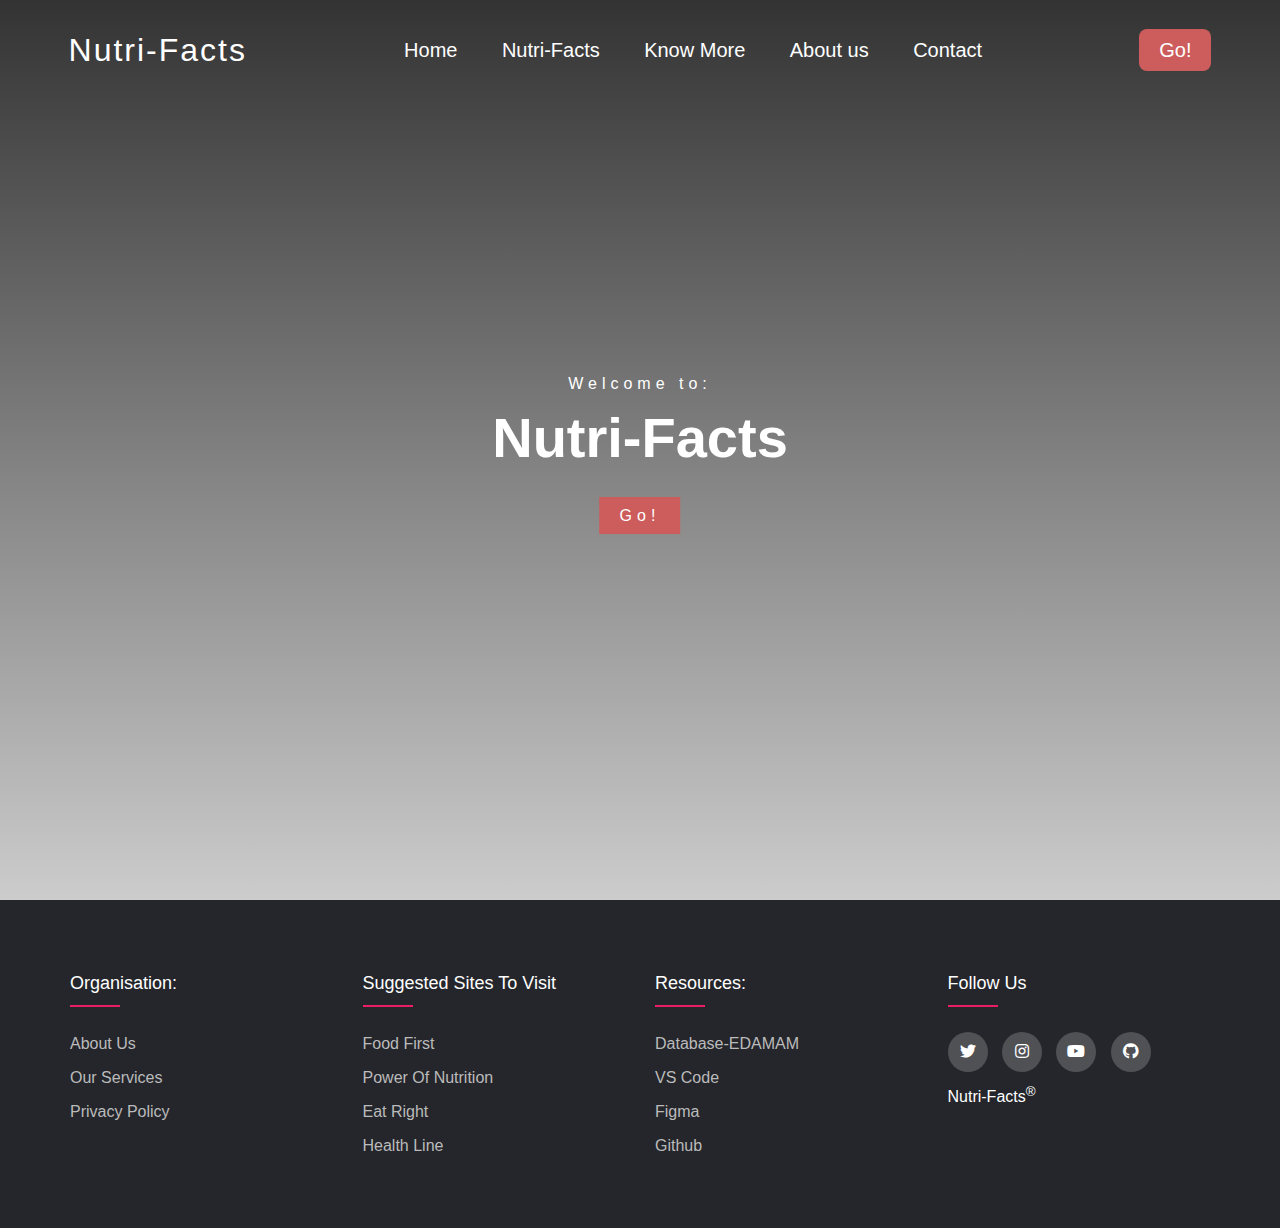
==== index.html @ 1d0c503c "Add files via upload" ====
<!DOCTYPE html>
<html lan="en">
  <head>
    <link rel="icon" type="image/x-icon" href="/contact page/favicon.ico">
  <link rel="stylesheet" href="style.css">
  <link rel="stylesheet" type="text/css" 
  href="https://cdnjs.cloudflare.com/ajax/libs/font-awesome/5.15.1/css/all.min.css">
  <title>Nutri-Facts</title>
  </head>
  <body>
  </body>
  <header>
    <nav>
      <div class="logo">
        Nutri-Facts
      </div>
      <div class="menu">
        <a href="index.html">Home</a>
        <a href="nutrition-fact.html">Nutri-Facts</a>
        <a href="knowmore.html">Know More</a>
        <a href="about-us.html">About us</a>
        <a href="contact page/Contact.html">Contact</a>
      </div>
      <div class="register">
        <a href="nutrition-fact.html">Go!</a>
      </div>
    </nav>
    <section class="h-text">
      <span>Welcome to:</span>
      <h1>Nutri-Facts</h1>

      <br>
      <a href="nutrition-fact.html">Go!</a>
    </section>
  </header>
  <footer class="footer">
    <div class="container">
      <div class="row">
        <div class="footer-col">
          <h4>Organisation:</h4>
          <ul>
            <li><a href="about-us.html">about us</a></li>
            <li><a href="knowmore.html">our services</a></li>
            <li><a href="https://www.freeprivacypolicy.com/live/46b3b244-6d66-403f-b37a-58ce559cd29a">privacy policy</a></li>
          </ul>
        </div>
        <div class="footer-col">
          <h4>Suggested Sites to Visit</h4>
          <ul>
            <li><a href="https://foodfirst.org/support/">Food First</a></li>
            <li><a href="https://www.powerofnutrition.org/nutrition-for-growth-join-the-power-of-nutrition-in-transforming-the-way-the-world-tackles-undernutrition/?gclid=Cj0KCQiAnsqdBhCGARIsAAyjYjS0flbMsfwCXdrUvaZDAH3VuD7PgFT2lFA-bcJInT0yX3AwPTCO9bYaAh1fEALw_wcB">Power of Nutrition</a></li>
            <li><a href="www.eatright.org">Eat Right</a></li>
            <li><a href="https://www.healthline.com/nutrition">Health Line</a></li>
          </ul>
        </div>
        <div class="footer-col">
          <h4>Resources:</h4>
          <ul>
            <li><a href="https://developer.edamam.com/food-database-api">Database-EDAMAM</a></li>
            <li><a href="https://code.visualstudio.com/">VS Code</a></li>
            <li><a href="https://www.figma.com/">Figma</a></li>
            <li><a href="https://github.com/">Github</a></li>
          </ul>
        </div>
        <div class="footer-col">
          <h4>follow us</h4>
          <div class="social-links">
            <a href="https://twitter.com/NutriFactsOFC"><i class="fab fa-twitter"></i></a>
            <a href="https://www.instagram.com/nutri.facts.contactmail/"><i class="fab fa-instagram"></i></a>
            <a href="https://www.youtube.com/channel/UCa8qSsQE-NK6s8aHRNN2I1w"><i class="fab fa-youtube"></i></a>
            <a href="https://github.com/nutri-facts"><i class="fab fa-github"></i></a>
            <p><font color="white">Nutri-Facts<sup>&reg;</sup> </font></p>
          </div>
        </div>
      </div>
    </div>
 </footer>
</body>
</html>
---- style.css ----
* {
    padding: 0;
    margin: 0;
    box-sizing: border-box;
  }
  
  header {
    width: 100%;
    height: 100vh;
    background: linear-gradient(rgba(0,0,0,0.8),rgba(0,0,0,0.2)), url('images/background.jpg');
    background-size: cover;
    font-family: sans-serif;
  }
  
  nav {
    width: 100%;
    height: 100px;
    color: white;
    display: flex;
    justify-content: space-around;
    align-items: center;
  }
  
  .logo {
    font-size: 2em;
    letter-spacing: 2px;
  }
  
  .menu a {
    text-decoration: none;
    padding: 10px 20px;
    color: white;
    font-size: 20px;
    position: relative;
  }
  
  .menu a::before {
      content: '';
      position: absolute;
      width: 100%;
      height: 4px;
      border-radius: 4px;
      background-color: #e61010;
      bottom: 0;
      left: 0;
      transform-origin: right;
      transform: scaleX(0);
      transition: transform .3s ease-in-out;
    }
  
  .menu a:hover::before {
    transform-origin: left;
    transform: scaleX(1);
  }
  
  
  
  .register a {
    text-decoration: none;
    color: white;
    padding: 10px 20px;
    font-size: 20px;
    background: indianred;
    border-radius: 8px;
  }
  
  .h-text {
    max-width: 650px;
    position: absolute;
    top: 50%;
    left: 50%;
    transform: translate(-50%,-50%);
    text-align: center;
    color: white;
  }
  
  .h-text span {
    letter-spacing: 5px;
  }
  
  .h-text h1 {
    font-size: 3.5em;
  }
  
  .h-text a {
    text-decoration: none;
    background: indianred;
    color: white;
    padding: 10px 20px;
    letter-spacing: 5px;
  }

  @import url('https://fonts.googleapis.com/css2?family=Poppins:wght@300;400;500;600;700&display=swap');
  body{
    line-height: 1.5;
    font-family: 'Poppins', sans-serif;
  }
  *{
    margin:0;
    padding:0;
    box-sizing: border-box;
  }
  .container{
    max-width: 1170px;
    margin:auto;
  }
  .row{
    display: flex;
    flex-wrap: wrap;
  }
  ul{
    list-style: none;
  }
  .footer{
    background-color: #24262b;
      padding: 70px 0;
  }
  .footer-col{
     width: 25%;
     padding: 0 15px;
  }
  .footer-col h4{
    font-size: 18px;
    color: #ffffff;
    text-transform: capitalize;
    margin-bottom: 35px;
    font-weight: 500;
    position: relative;
  }
  .footer-col h4::before{
    content: '';
    position: absolute;
    left:0;
    bottom: -10px;
    background-color: #e91e63;
    height: 2px;
    box-sizing: border-box;
    width: 50px;
  }
  .footer-col ul li:not(:last-child){
    margin-bottom: 10px;
  }
  .footer-col ul li a{
    font-size: 16px;
    text-transform: capitalize;
    color:  #ffffff;
    text-decoration: none;
    font-weight: 300;
    color:  #bbbbbb;
    display: block;
    transition: all 0.3s ease;
  }
  .footer-col ul li a:hover{
    color: #ffffff;
    padding-left: 8px;
  }
  .footer-col .social-links a{
    display: inline-block;
    height: 40px;
    width: 40px;
    background-color: rgba(255,255,255,0.2);
    margin:0 10px 10px 0;
    text-align: center;
    line-height: 40px;
    border-radius: 50%;
    color: #ffffff;
    transition: all 0.5s ease;
  }
  .footer-col .social-links a:hover{
    color: #24262b;
    background-color: #ffffff;
  }
  
  /*responsive*/
  @media(max-width: 767px){
    .footer-col{
      width: 50%;
      margin-bottom: 30px;
  }
  }
  @media(max-width: 574px){
    .footer-col{
      width: 100%;
  }
  }
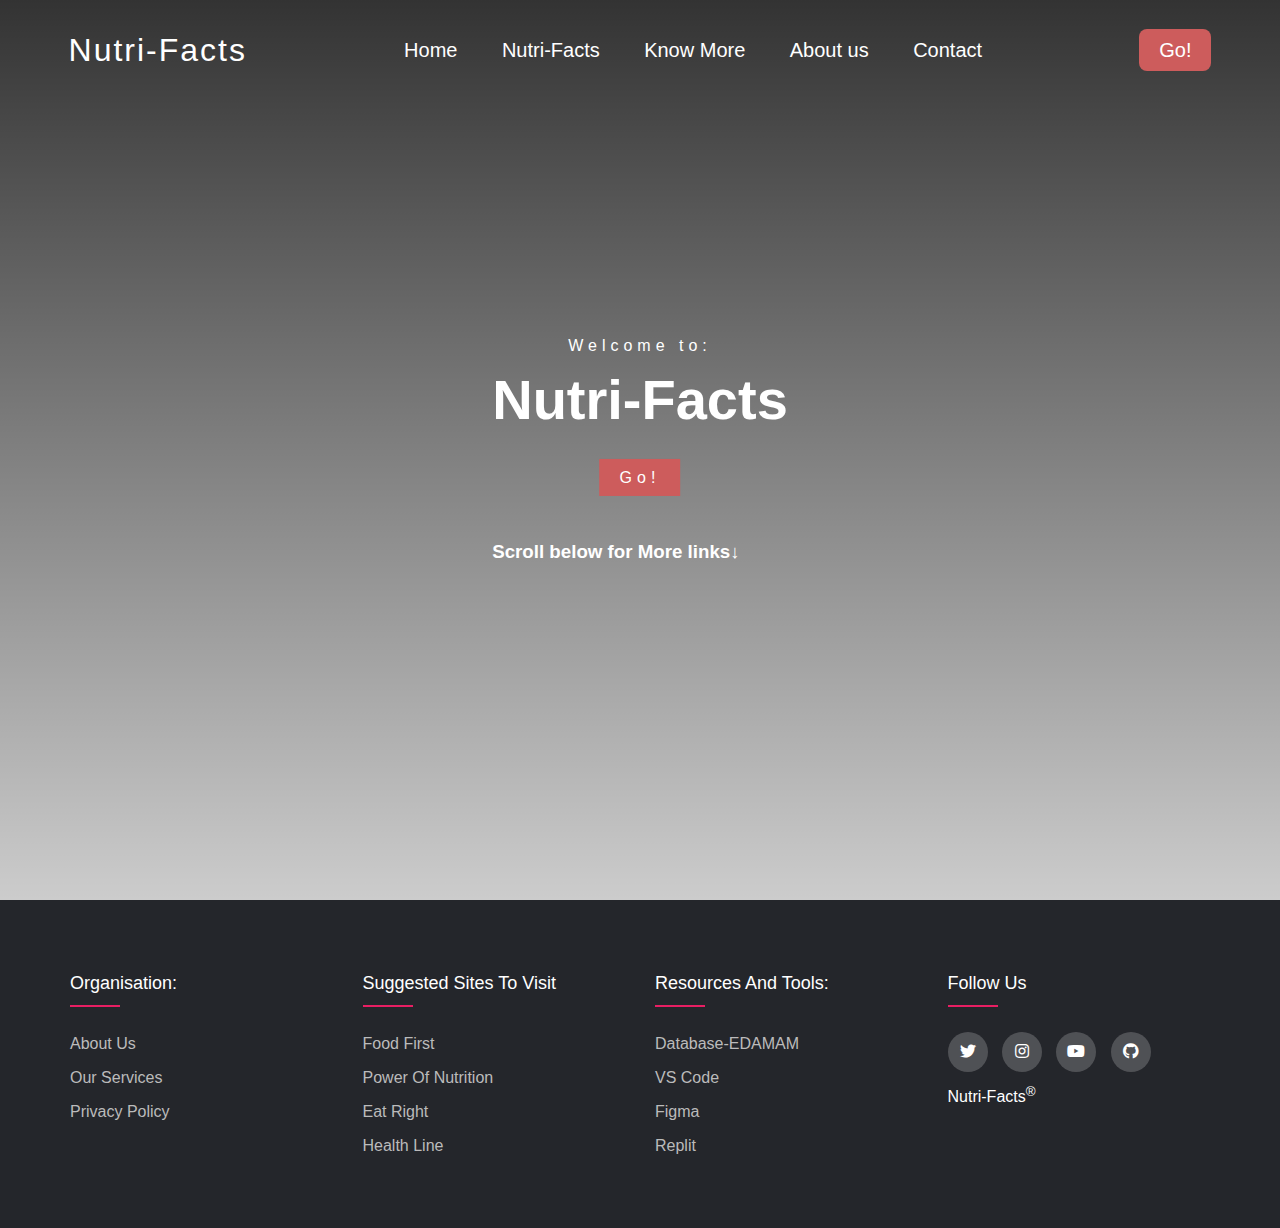
==== commit 35639ddf: "Add files via upload" ====
--- a/index.html
+++ b/index.html
@@ -27,10 +27,11 @@
     </nav>
     <section class="h-text">
       <span>Welcome to:</span>
-      <h1>Nutri-Facts</h1>
+      <h1><font align="left">Nutri-Facts</font></h1>
 
       <br>
-      <a href="nutrition-fact.html">Go!</a>
+      <a href="nutrition-fact.html">Go!</a><br><br><br>
+       <h3 align="left">Scroll below for More links&#x2193;</h3>
     </section>
   </header>
   <footer class="footer">
@@ -54,12 +55,12 @@
           </ul>
         </div>
         <div class="footer-col">
-          <h4>Resources:</h4>
+          <h4>Resources and Tools:</h4>
           <ul>
-            <li><a href="https://developer.edamam.com/food-database-api">Database-EDAMAM</a></li>
+            <li><a href="https://developer.edamam.com/edamam-recipe-api">Database-EDAMAM</a></li>
             <li><a href="https://code.visualstudio.com/">VS Code</a></li>
             <li><a href="https://www.figma.com/">Figma</a></li>
-            <li><a href="https://github.com/">Github</a></li>
+            <li><a href="https://www.replit.com/">Replit</a></li>
           </ul>
         </div>
         <div class="footer-col">
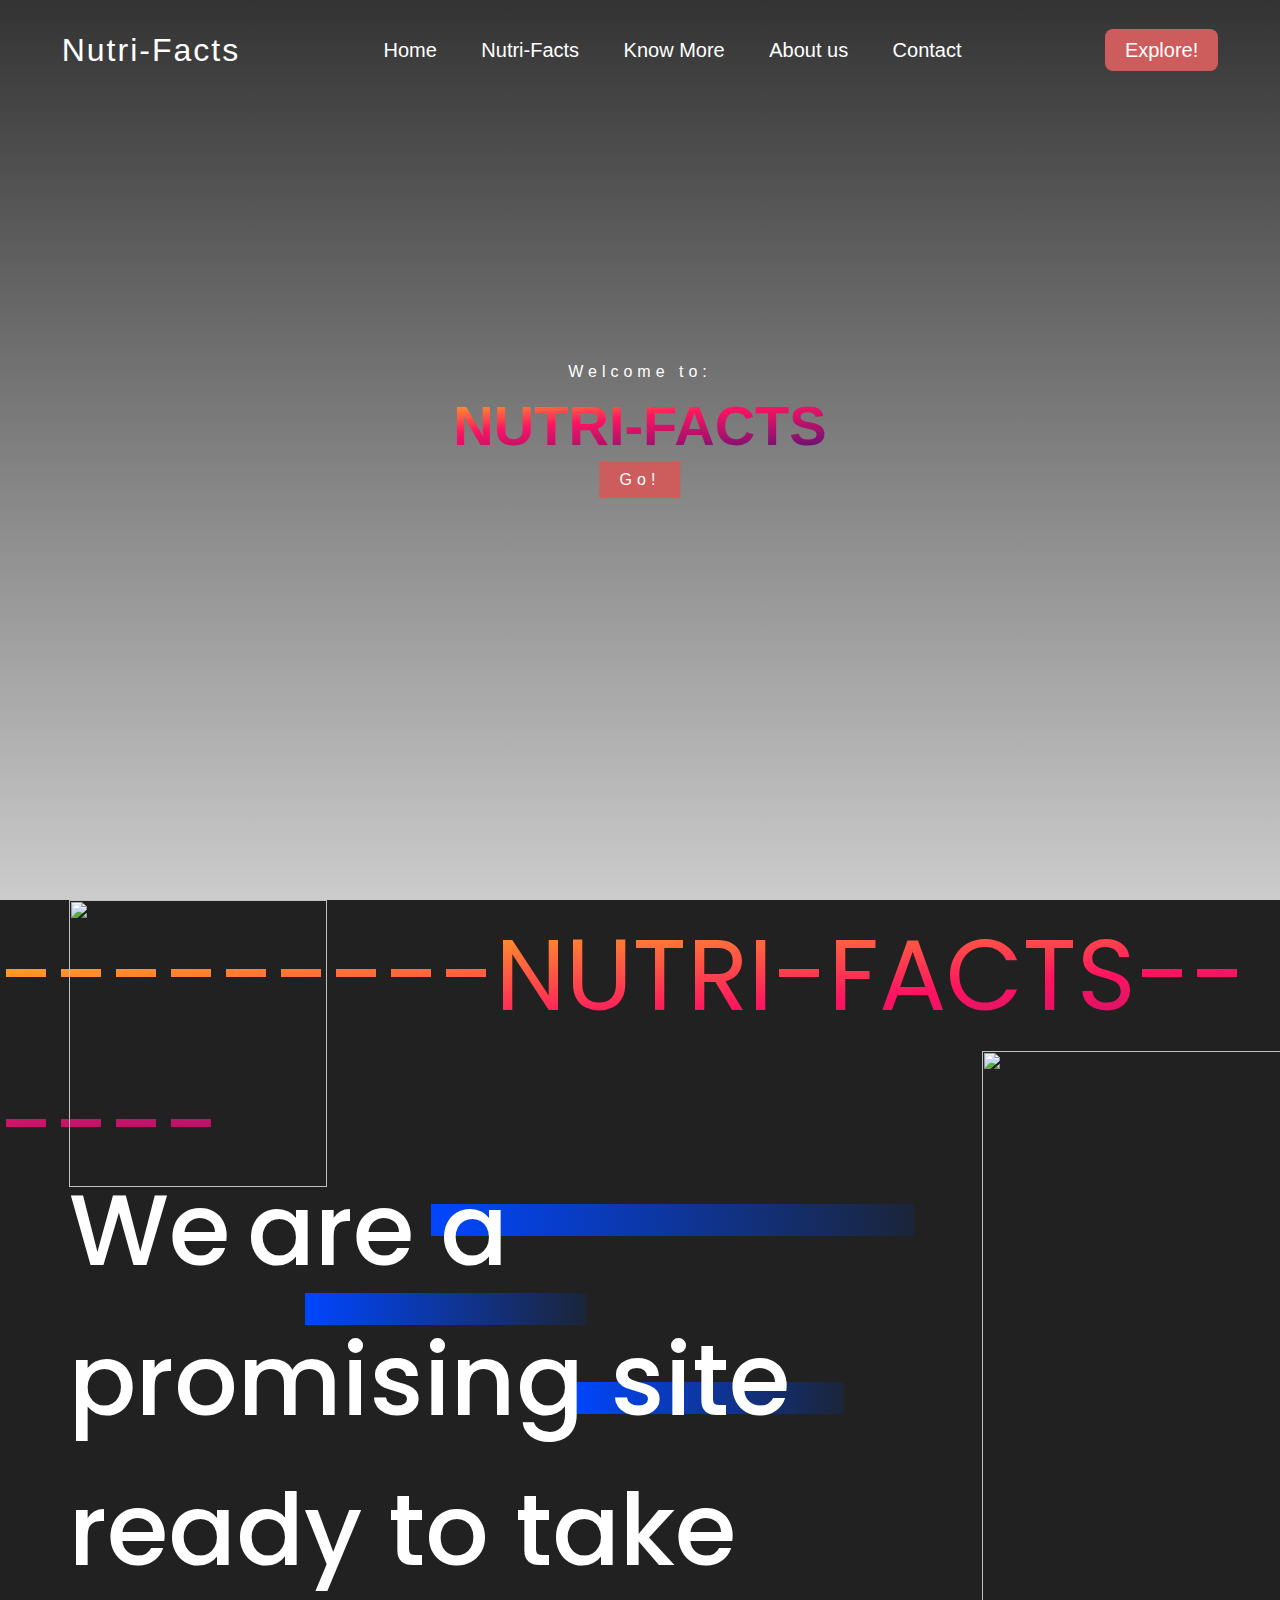
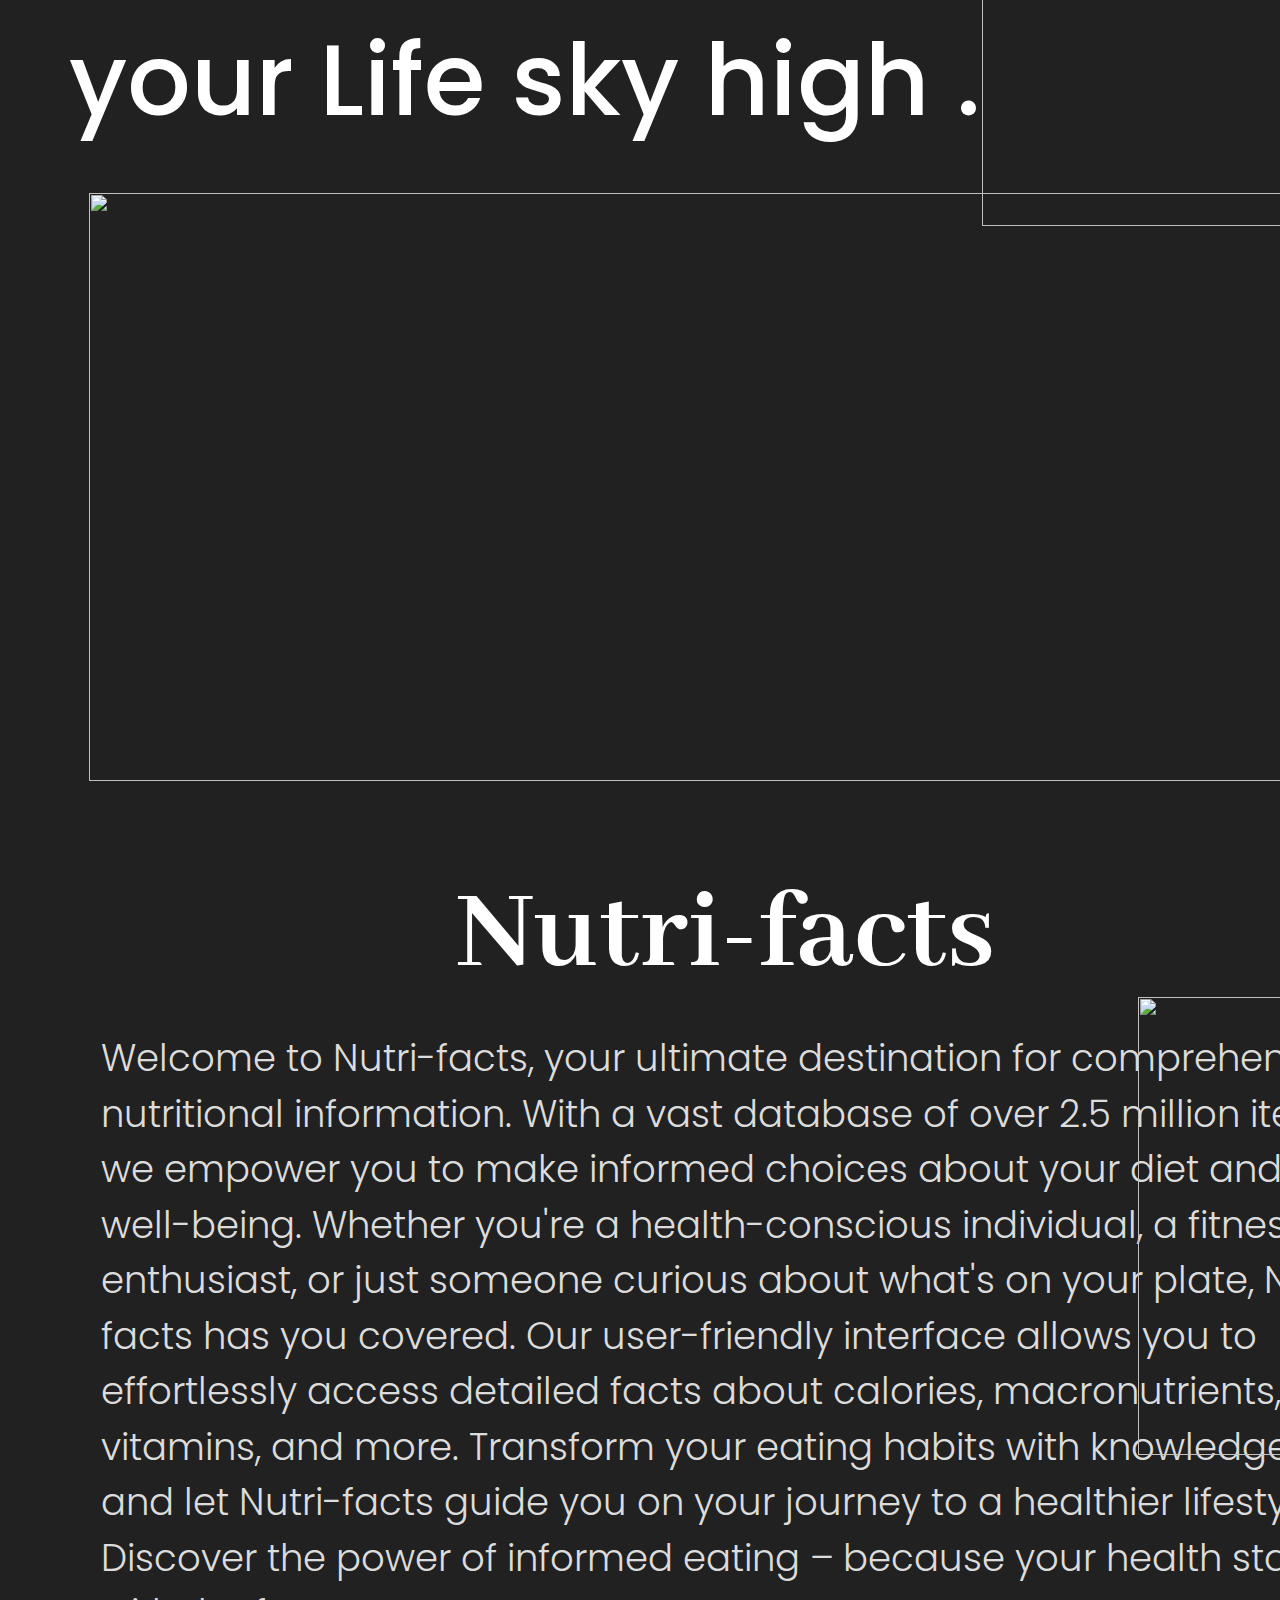
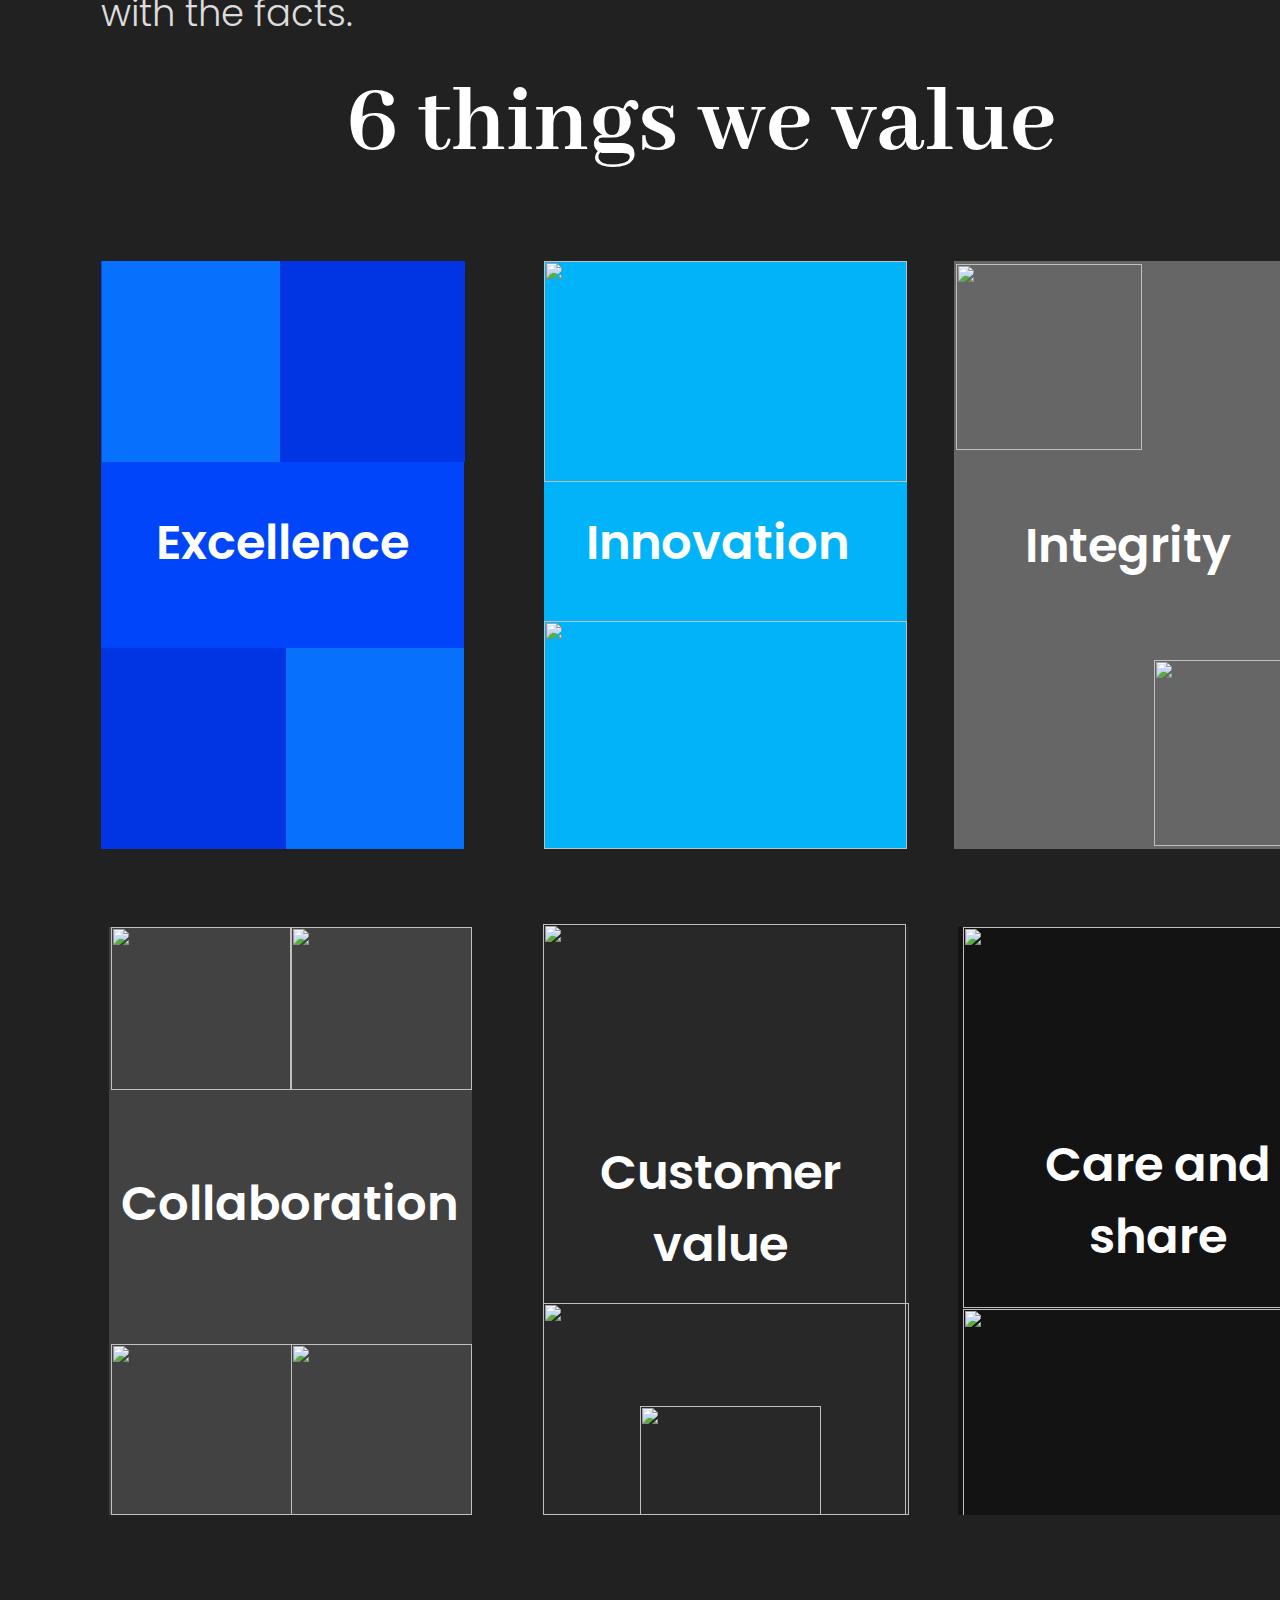
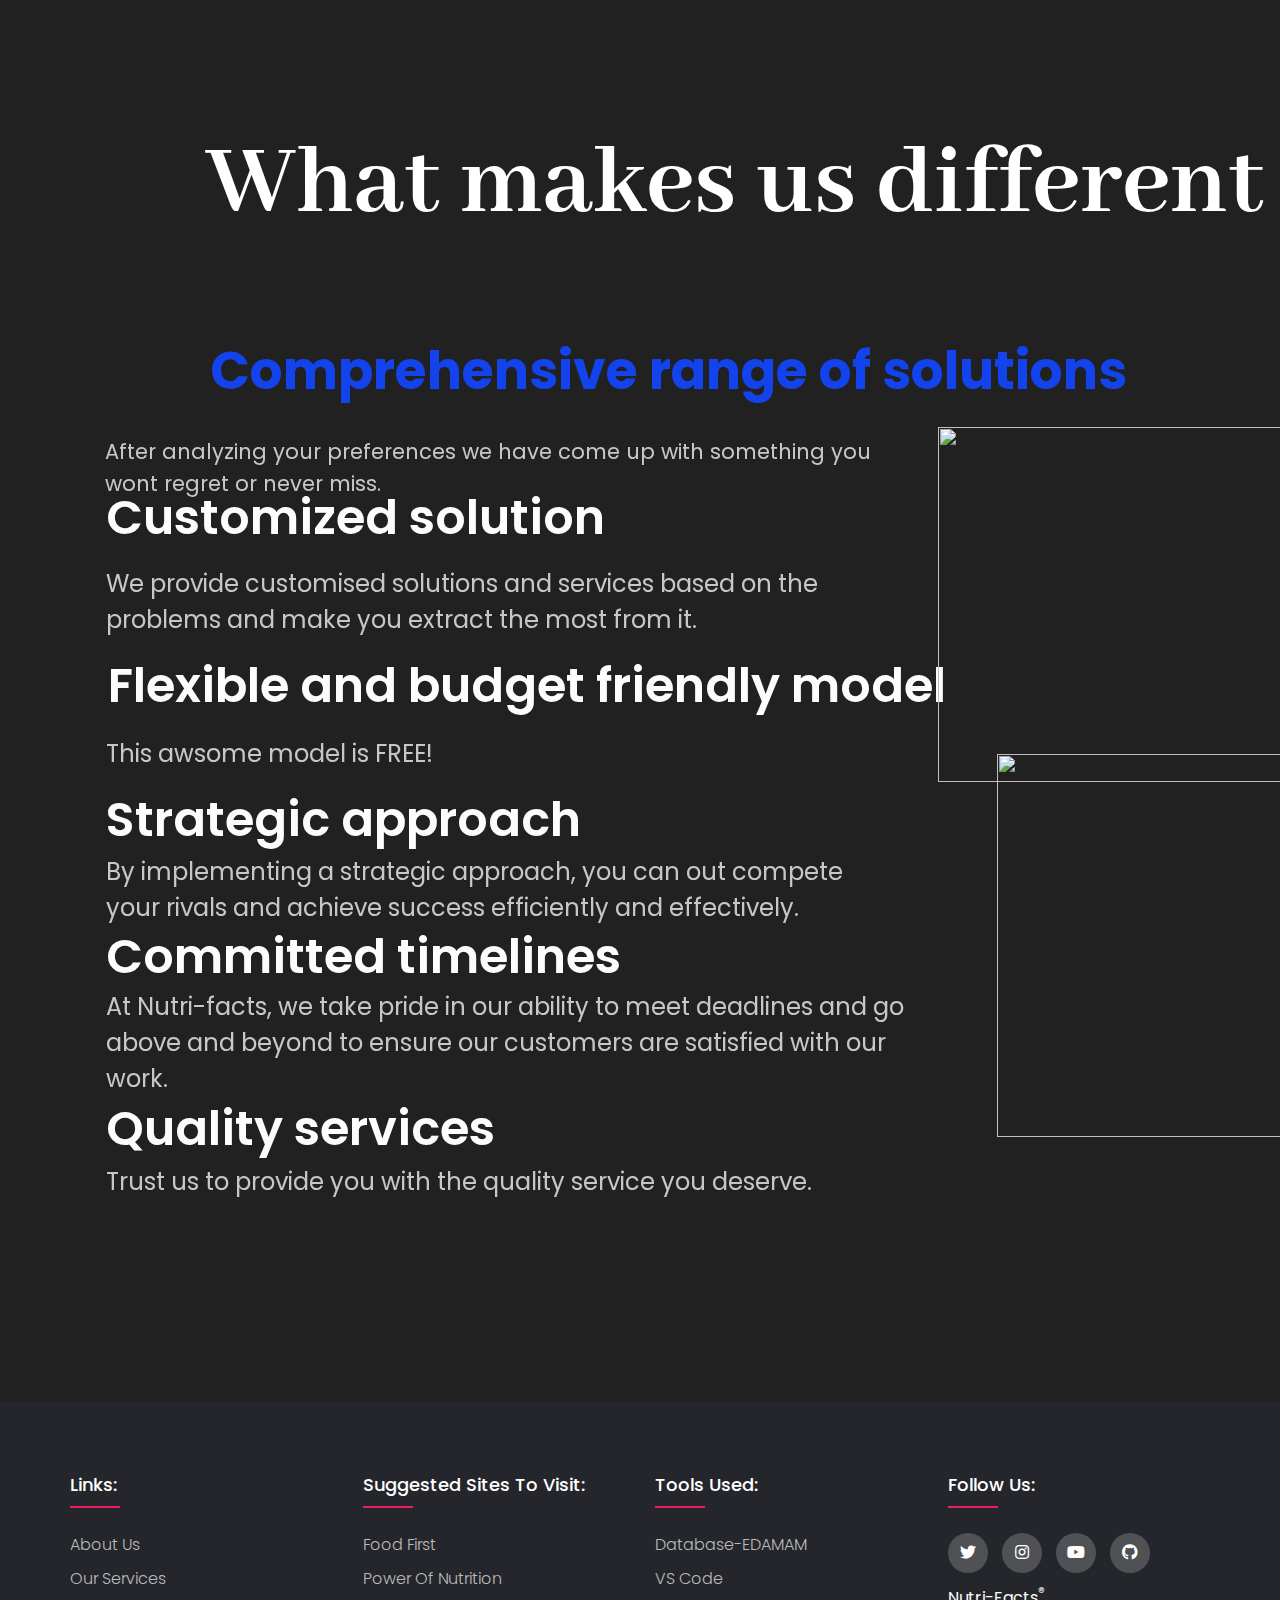
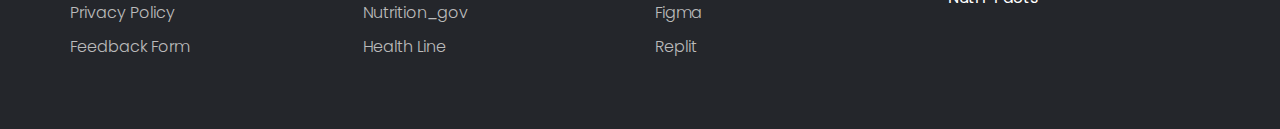
==== commit aeec9585: "Add files via upload" ====
--- a/index.html
+++ b/index.html
@@ -1,14 +1,24 @@
 <!DOCTYPE html>
 <html lan="en">
   <head>
-    <link rel="icon" type="image/x-icon" href="/contact page/favicon.ico">
-  <link rel="stylesheet" href="style.css">
+    <link rel="icon" type="image/x-icon" href="/contact page/favicon.ico">
+    <link rel="stylesheet" href="global.css" />
+    <link rel="stylesheet" href="index.css" />
+    <link rel="stylesheet" href="scroll.css" />
+    <link
+      rel="stylesheet"
+      href="https://fonts.googleapis.com/css2?family=Poppins:wght@300;400;500;600;700&display=swap"
+    />
+    <link
+      rel="stylesheet"
+      href="https://fonts.googleapis.com/css2?family=Abhaya Libre:wght@700&display=swap"
+    />
+  <link rel="stylesheet" href="style.css">
   <link rel="stylesheet" type="text/css" 
   href="https://cdnjs.cloudflare.com/ajax/libs/font-awesome/5.15.1/css/all.min.css">
   <title>Nutri-Facts</title>
   </head>
-  <body>
-  </body>
+  
   <header>
     <nav>
       <div class="logo">
@@ -22,40 +32,211 @@
         <a href="contact page/Contact.html">Contact</a>
       </div>
       <div class="register">
-        <a href="nutrition-fact.html">Go!</a>
+        <a href="nutrition-fact.html">Explore!</a>
       </div>
     </nav>
     <section class="h-text">
-      <span>Welcome to:</span>
-      <h1><font align="left">Nutri-Facts</font></h1>
-
+      <span>Welcome to:</span>
+      <br>
+      <h1 class="water-animated"><font align="left">Nutri-Facts</font></h1>
       <br>
-      <a href="nutrition-fact.html">Go!</a><br><br><br>
-       <h3 align="left">Scroll below for More links&#x2193;</h3>
+      <a href="nutrition-fact.html">Go!</a><br><br><br>
     </section>
-  </header>
+  </header>
+<body>
+  <div class="desktop-2">
+      <div class="desktop-2-child"></div>
+      <div class="desktop-2-item"></div>
+      <div class="desktop-2-inner"></div>
+      <img
+        class="httpslottiefilescom88140-icon"
+        alt=""
+        src="./public/httpslottiefilescom88140rocketlivetrade@2x.png"
+      />
+
+      <div class="we-are-a-container">
+        <p class="we-are-a-promising-site-ready">
+          <span class="we">We</span>
+          <span class="we" > are a promising site ready to take your Life sky high .</span>
+        </p>
+      </div>
+      <div class="nutri-facts">---------Nutri-facts------</div>
+      <b class="nutri-facts1">Nutri-facts</b>
+      <div class="things-we-value-container">
+        <b>6 things we value</b>
+      </div>
+      <b class="what-makes-us">What makes us different</b>
+      <div class="welcome-to-nutri-facts">
+        Welcome to Nutri-facts, your ultimate destination for comprehensive
+        nutritional information. With a vast database of over 2.5 million items,
+        we empower you to make informed choices about your diet and well-being.
+        Whether you're a health-conscious individual, a fitness enthusiast, or
+        just someone curious about what's on your plate, Nutri-facts has you
+        covered. Our user-friendly interface allows you to effortlessly access
+        detailed facts about calories, macronutrients, vitamins, and more.
+        Transform your eating habits with knowledge, and let Nutri-facts guide
+        you on your journey to a healthier lifestyle. Discover the power of
+        informed eating – because your health starts with the facts.
+      </div>
+      <img class="lingkaran-icon" alt="" src="./public/lingkaran.svg" />
+
+      <div class="group-div">
+        <div class="rectangle-wrapper">
+          <div class="group-child"></div>
+        </div>
+      </div>
+      <img class="group-icon" alt="" src="./public/group-7.svg" />
+
+      <div class="group-parent">
+        <div class="rectangle-container">
+          <div class="group-item"></div>
+        </div>
+        <img class="group-inner" alt="" src="./public/group-16.svg" />
+
+        <img class="group-child1" alt="" src="./public/group-17.svg" />
+
+        <div class="innovation">Innovation</div>
+      </div>
+      <div class="group-container">
+        <div class="rectangle-container">
+          <div class="rectangle-div"></div>
+        </div>
+        <div class="group-child2"></div>
+        <div class="group-child3"></div>
+        <div class="group-child4"></div>
+        <div class="group-child5"></div>
+        <div class="group-child6"></div>
+        <div class="excellence">Excellence</div>
+      </div>
+      <div class="rectangle-parent">
+        <div class="group-child7"></div>
+        <img class="pattern-icon" alt="" src="./public/pattern.svg" />
+
+        <img class="pattern-icon1" alt="" src="./public/pattern1.svg" />
+
+        <div class="integrity">Integrity</div>
+      </div>
+      <img class="desktop-2-child1" alt="" src="./public/group-18.svg" />
+
+      <div class="desktop-2-inner1">
+        <div class="group-parent1">
+          <div class="rectangle-wrapper1">
+            <div class="group-child8"></div>
+          </div>
+          <div class="collaboration-wrapper">
+            <div class="collaboration">Collaboration</div>
+          </div>
+          <img class="pattern-icon2" alt="" src="./public/pattern2.svg" />
+
+          <img class="pattern-icon3" alt="" src="./public/pattern3.svg" />
+
+          <img class="pattern-icon4" alt="" src="./public/pattern4.svg" />
+
+          <img class="pattern-icon5" alt="" src="./public/pattern5.svg" />
+        </div>
+      </div>
+      <img class="desktop-2-child2" alt="" src="./public/group-20.svg" />
+
+      <div class="customer-value-parent">
+        <div class="customer-value">
+          <span class="customer-value-txt-container">
+            <p class="we-are-a-promising-site-ready">Customer</p>
+            <p class="we-are-a-promising-site-ready">value</p>
+          </span>
+        </div>
+        <img class="polygon-icon" alt="" src="./public/polygon-1.svg" />
+
+        <img class="group-child9" alt="" src="./public/group-21.svg" />
+      </div>
+      <div class="rectangle-group">
+        <div class="frame-child"></div>
+        <img class="lingkaran-icon1" alt="" src="./public/lingkaran1.svg" />
+
+        <img class="lingkaran-icon2" alt="" src="./public/lingkaran1.svg" />
+
+        <div class="care-and-share">Care and share</div>
+      </div>
+      <div class="comprehensive-range-of-solutio-parent">
+        <b class="comprehensive-range-of">Comprehensive range of solutions</b>
+        <div class="after-analyzing-your-container">
+          <span class="customer-value-txt-container">
+            <p class="we-are-a-promising-site-ready">
+              After analyzing your preferences we have come up with something
+              you wont regret or never miss.
+            </p>
+          </span>
+        </div>
+        <div class="customized-solution-parent">
+          <div class="customized-solution">Customized solution</div>
+          <div class="flexible-and-budget">
+            Flexible and budget friendly model
+          </div>
+          <div class="strategic-approach">Strategic approach</div>
+          <div class="committed-timelines">Committed timelines</div>
+          <div class="we-provide-customised">
+            We provide customised solutions and services based on the problems
+            and make you extract the most from it.
+          </div>
+          <div class="by-implementing-a">
+            By implementing a strategic approach, you can out compete your
+            rivals and achieve success efficiently and effectively.
+          </div>
+          <div class="this-awsome-model">This awsome model is FREE!</div>
+          <div class="trust-us-to">
+            Trust us to provide you with the quality service you deserve.
+          </div>
+          <div class="at-nutri-facts-we">
+            At Nutri-facts, we take pride in our ability to meet deadlines and
+            go above and beyond to ensure our customers are satisfied with our
+            work.
+          </div>
+          <div class="quality-services">Quality services</div>
+        </div>
+      </div>
+      <img
+        class="logo-site-background-unremoved-icon"
+        alt=""
+        src="./public/logositebackgroundunremovedremovebgpreview-1@2x.png"
+      />
+
+      <img
+        class="logo-site-background-unremoved-icon1"
+        alt=""
+        src="./public/logositebackgroundunremovedremovebgpreview-2@2x.png"
+      />
+
+      <img class="sample-pic-1" alt="" src="./public/sample-pic-1@2x.png" />
+
+      <img
+        class="httpslottiefilescom140458-icon"
+        alt=""
+        src="./public/httpslottiefilescom140458lightsolutionsbluegreenteal@2x.png"
+      />
+    </div>
+</body>
   <footer class="footer">
     <div class="container">
       <div class="row">
         <div class="footer-col">
-          <h4>Organisation:</h4>
+          <h4>Links:</h4>
           <ul>
             <li><a href="about-us.html">about us</a></li>
             <li><a href="knowmore.html">our services</a></li>
-            <li><a href="https://www.freeprivacypolicy.com/live/46b3b244-6d66-403f-b37a-58ce559cd29a">privacy policy</a></li>
+            <li><a href="https://www.freeprivacypolicy.com/live/bee9b067-fa0c-4df9-8935-15c11bc087a7">privacy policy</a></li>
+            <li><a href="https://forms.gle/V95WDmxahqMEdHHg9">Feedback Form</a></li>
           </ul>
         </div>
         <div class="footer-col">
-          <h4>Suggested Sites to Visit</h4>
+          <h4>Suggested Sites to Visit:</h4>
           <ul>
             <li><a href="https://foodfirst.org/support/">Food First</a></li>
             <li><a href="https://www.powerofnutrition.org/nutrition-for-growth-join-the-power-of-nutrition-in-transforming-the-way-the-world-tackles-undernutrition/?gclid=Cj0KCQiAnsqdBhCGARIsAAyjYjS0flbMsfwCXdrUvaZDAH3VuD7PgFT2lFA-bcJInT0yX3AwPTCO9bYaAh1fEALw_wcB">Power of Nutrition</a></li>
-            <li><a href="www.eatright.org">Eat Right</a></li>
+            <li><a href="https://www.nutrition.gov/">Nutrition_gov</a></li>
             <li><a href="https://www.healthline.com/nutrition">Health Line</a></li>
           </ul>
         </div>
         <div class="footer-col">
-          <h4>Resources and Tools:</h4>
+          <h4>Tools used:</h4>
           <ul>
             <li><a href="https://developer.edamam.com/edamam-recipe-api">Database-EDAMAM</a></li>
             <li><a href="https://code.visualstudio.com/">VS Code</a></li>
@@ -64,17 +245,17 @@
           </ul>
         </div>
         <div class="footer-col">
-          <h4>follow us</h4>
+          <h4>follow us:</h4>
           <div class="social-links">
             <a href="https://twitter.com/NutriFactsOFC"><i class="fab fa-twitter"></i></a>
             <a href="https://www.instagram.com/nutri.facts.contactmail/"><i class="fab fa-instagram"></i></a>
-            <a href="https://www.youtube.com/channel/UCa8qSsQE-NK6s8aHRNN2I1w"><i class="fab fa-youtube"></i></a>
+            <a href="#youtube_channel"><i class="fab fa-youtube"></i></a>
             <a href="https://github.com/nutri-facts"><i class="fab fa-github"></i></a>
             <p><font color="white">Nutri-Facts<sup>&reg;</sup> </font></p>
           </div>
         </div>
       </div>
     </div>
- </footer>
+ </footer>
 </body>
 </html>--- a/global.css
+++ b/global.css
@@ -0,0 +1,21 @@
+body {
+  margin: 0;
+  line-height: normal;
+}
+
+:root {
+  /* fonts */
+  --font-poppins: Poppins;
+  --font-abhaya-libre: "Abhaya Libre";
+
+  /* font sizes */
+  --font-size-29xl: 48px;
+  --font-size-5xl: 24px;
+
+  /* Colors */
+  --color-gray-100: rgba(255, 255, 255, 0.75);
+  --color-gray-200: rgba(255, 255, 255, 0.99);
+  --color-mediumblue-100: #0135e3;
+  --color-white: #fff;
+  --color-royalblue: #0770fd;
+}
--- a/index.css
+++ b/index.css
@@ -0,0 +1,633 @@
+.desktop-2-child,
+.desktop-2-inner,
+.desktop-2-item {
+  position: absolute;
+  top: 304px;
+  left: 431px;
+  background: linear-gradient(90deg, #0046ff, rgba(22, 40, 77, 0.54));
+  width: 483px;
+  height: 32px;
+}
+.desktop-2-inner,
+.desktop-2-item {
+  top: 393px;
+  left: 305px;
+  width: 282px;
+}
+
+html {
+  scroll-behavior: smooth;
+}
+
+.desktop-2-inner {
+  top: 482px;
+  left: 574px;
+  width: 270px;
+}
+.httpslottiefilescom88140-icon {
+  position: absolute;
+  top: 151px;
+  left: 982px;
+  width: 436px;
+  height: 775px;
+  object-fit: cover;
+}
+.we {
+  font-size: 100px
+}
+.we-are-a-promising-site-ready {
+  margin: 0;
+}
+.we-are-a-container {
+  position: absolute;
+  top: 255px;
+  left: 69px;
+  font-weight: 500;
+  display: inline-block;
+  width: 913px;
+  height: 365px;
+  font-size: 65px;
+}
+
+.nutri-facts
+{
+   text-transform: uppercase;
+  background-image: linear-gradient(
+    -5deg,
+    #231557 0%,
+    #44107a 29%,
+    #ff1361 67%,
+    #fff800 100%
+  );
+  background-size: auto auto;
+  background-clip: border-box;
+  background-size: 200% auto;
+  color: #fff;
+  background-clip: text;
+  text-fill-color: transparent;
+  -webkit-background-clip: text;
+  -webkit-text-fill-color: transparent;
+  animation: textclip 2s linear infinite;
+  display: inline-block;
+      font-size: 100px;
+}
+
+@keyframes textclip {
+  to {
+    background-position: 200% center;
+  }
+}
+
+.nutri-facts1,
+.things-we-value-container,
+.what-makes-us {
+  position: absolute;
+  display: flex;
+  align-items: center;
+  font-family: var(--font-abhaya-libre);
+}
+.nutri-facts1 {
+  top: 1573px;
+  left: 141px;
+  font-size: 119px;
+  text-align: center;
+  justify-content: center;
+  width: 1169px;
+  height: 124px;
+}
+.things-we-value-container,
+.what-makes-us {
+  top: 2349px;
+  left: 346px;
+  font-size: 100px;
+  width: 882px;
+}
+.what-makes-us {
+  top: 4017px;
+  left: 106px;
+  font-size: 105px;
+  text-align: center;
+  justify-content: center;
+  width: 1257px;
+  height: 137px;
+}
+.welcome-to-nutri-facts {
+  position: absolute;
+  top: 1731px;
+  left: 101px;
+  font-size: 37px;
+  font-weight: 300;
+  color: rgba(255, 255, 255, 0.86);
+  display: inline-block;
+  width: 1266px;
+  height: 584px;
+}
+.lingkaran-icon {
+  position: absolute;
+  top: 1696.5px;
+  left: 1137.5px;
+  width: 457px;
+  height: 458px;
+}
+.group-child {
+  background-color: #282828;
+}
+.group-child,
+.group-div,
+.group-icon,
+.rectangle-wrapper {
+  position: absolute;
+  top: 0;
+  left: 0;
+  width: 366px;
+  height: 588px;
+}
+.group-div,
+.group-icon {
+  top: 3227px;
+  left: 543px;
+}
+.group-icon {
+  height: 37%;
+  width: 194.44%;
+  top: 9.08%;
+  right: -432.29%;
+  bottom: 53.92%;
+  left: 337.85%;
+  max-width: 100%;
+  overflow: hidden;
+  max-height: 100%;
+}
+.group-item {
+  background-color: #01b3f9;
+}
+.group-item,
+.rectangle-container {
+  position: absolute;
+  top: 0;
+  left: 0;
+  width: 363px;
+  height: 588px;
+}
+.group-child1,
+.group-inner,
+.innovation {
+  position: absolute;
+  top: 360px;
+  left: 0;
+  width: 363px;
+  height: 228px;
+}
+.group-child1,
+.innovation {
+  top: 0;
+  height: 221px;
+}
+.innovation {
+  top: 96px;
+  left: 42px;
+  font-weight: 600;
+  display: flex;
+  align-items: center;
+  width: 319px;
+  height: 371.62px;
+}
+.group-parent,
+.rectangle-div {
+  position: absolute;
+  top: 2561px;
+  left: 544px;
+  width: 363px;
+  height: 588px;
+}
+.rectangle-div {
+  top: 0;
+  left: 0;
+  background-color: #0045fa;
+  box-shadow: 4px 6px 6px -8px rgba(0, 0, 0, 0.25);
+}
+.group-child2,
+.group-child3,
+.group-child4,
+.group-child5,
+.group-child6 {
+  position: absolute;
+  top: 387px;
+  left: 0;
+  background-color: var(--color-mediumblue-100);
+  width: 185px;
+  height: 201px;
+}
+.group-child3,
+.group-child4,
+.group-child5,
+.group-child6 {
+  top: 0;
+  left: 179px;
+}
+.group-child4,
+.group-child5,
+.group-child6 {
+  top: 387px;
+  left: 178px;
+}
+.group-child5,
+.group-child6 {
+  left: 185px;
+  background-color: var(--color-royalblue);
+  width: 178px;
+}
+.group-child6 {
+  top: 0;
+  left: 1px;
+}
+.excellence {
+  position: absolute;
+  top: 150px;
+  left: 55px;
+  font-weight: 600;
+  display: flex;
+  align-items: center;
+  width: 368px;
+  height: 263.42px;
+}
+.group-child7,
+.group-container {
+  position: absolute;
+  top: 2561px;
+  left: 101px;
+  width: 423px;
+  height: 588px;
+}
+.group-child7 {
+  top: 0;
+  left: 0;
+  background-color: #666;
+  width: 385px;
+}
+.pattern-icon,
+.pattern-icon1 {
+  position: absolute;
+  top: 3px;
+  left: 2px;
+  width: 186px;
+  height: 186px;
+  overflow: hidden;
+}
+.pattern-icon1 {
+  top: 399px;
+  left: 200px;
+}
+.integrity {
+  position: absolute;
+  top: 19px;
+  left: 71px;
+  font-weight: 600;
+  display: flex;
+  align-items: center;
+  width: 298.03px;
+  height: 531.55px;
+}
+.rectangle-parent {
+  position: absolute;
+  top: 2561px;
+  left: 954px;
+  width: 386px;
+  height: 588px;
+}
+.desktop-2-child1,
+.group-child8 {
+  position: absolute;
+  top: 3644px;
+  left: 109px;
+  width: 182.3px;
+  height: 171px;
+}
+.group-child8 {
+  top: 0;
+  left: 0;
+  background-color: #424242;
+  width: 363px;
+  height: 588px;
+}
+.collaboration,
+.rectangle-wrapper1 {
+  position: absolute;
+  top: -588px;
+  left: -434px;
+  width: 363px;
+  height: 588px;
+}
+.collaboration {
+  top: 0;
+  left: 0;
+  font-weight: 600;
+  display: flex;
+  align-items: center;
+  width: 422px;
+  height: 91px;
+}
+.collaboration-wrapper,
+.pattern-icon2 {
+  position: absolute;
+  top: -357px;
+  left: -422px;
+  width: 422px;
+  height: 91px;
+}
+.pattern-icon2 {
+  top: -171px;
+  left: -251.7px;
+  width: 180.7px;
+  height: 171px;
+  overflow: hidden;
+}
+.pattern-icon3,
+.pattern-icon4,
+.pattern-icon5 {
+  position: absolute;
+  top: -588px;
+  left: -252.3px;
+  width: 181.3px;
+  height: 163px;
+  overflow: hidden;
+}
+.pattern-icon4,
+.pattern-icon5 {
+  top: -171px;
+  left: -432px;
+  width: 181px;
+  height: 171px;
+}
+.pattern-icon5 {
+  top: -588px;
+  width: 179.7px;
+  height: 163px;
+}
+.desktop-2-inner1,
+.group-parent1 {
+  position: absolute;
+  top: 0;
+  left: 0;
+  width: 434px;
+  height: 588px;
+  transform: rotate(180deg);
+  transform-origin: 0 0;
+}
+.desktop-2-inner1 {
+  top: 3815px;
+  left: 543px;
+}
+.desktop-2-child2 {
+  position: absolute;
+  top: 3706px;
+  left: 640px;
+  width: 181px;
+  height: 109px;
+}
+.customer-value-txt-container {
+  line-break: anywhere;
+  width: 100%;
+}
+.customer-value {
+  position: absolute;
+  top: 99.33px;
+  left: 18px;
+  font-weight: 600;
+  display: flex;
+  align-items: center;
+  width: 319px;
+  height: 371.62px;
+}
+.polygon-icon {
+  position: absolute;
+  top: 379.33px;
+  left: 0;
+  width: 366px;
+  height: 212px;
+}
+.customer-value-parent,
+.group-child9 {
+  position: absolute;
+  top: 0;
+  left: 0;
+  width: 363px;
+  height: 591.33px;
+}
+.customer-value-parent {
+  top: 3223.67px;
+  left: 543px;
+  width: 366px;
+  text-align: center;
+}
+.frame-child {
+  position: absolute;
+  top: 0;
+  left: 0;
+  background-color: #131313;
+  width: 388px;
+  height: 588px;
+}
+.care-and-share,
+.lingkaran-icon1,
+.lingkaran-icon2 {
+  position: absolute;
+  top: 381.5px;
+  left: 4.5px;
+  width: 383.5px;
+  height: 381px;
+}
+.care-and-share,
+.lingkaran-icon2 {
+  top: 0;
+}
+.care-and-share {
+  top: 88px;
+  left: 40px;
+  font-weight: 600;
+  display: flex;
+  align-items: center;
+  justify-content: center;
+  width: 319px;
+  height: 371.62px;
+}
+.rectangle-group {
+  position: absolute;
+  top: 3227px;
+  left: 958px;
+  width: 388px;
+  height: 588px;
+  overflow: hidden;
+  text-align: center;
+}
+.comprehensive-range-of {
+  position: absolute;
+  top: 0;
+  left: 0;
+  display: flex;
+  text-align: center;
+  align-items: center;
+  justify-content: center;
+  width: 1134.14px;
+  height: 66.61px;
+}
+.after-analyzing-your-container {
+  top: 103.26px;
+  left: 4.26px;
+  font-size: 21px;
+  color: var(--color-gray-100);
+  width: 785.31px;
+  height: 52.59px;
+}
+.after-analyzing-your-container,
+.customized-solution,
+.flexible-and-budget {
+  position: absolute;
+  display: flex;
+  align-items: center;
+}
+.customized-solution {
+  top: 0;
+  left: 0.26px;
+  font-weight: 600;
+  width: 1134.14px;
+  height: 66.61px;
+}
+.flexible-and-budget {
+  top: 167.91px;
+  left: 2.01px;
+}
+.committed-timelines,
+.flexible-and-budget,
+.strategic-approach {
+  font-weight: 600;
+  width: 1134.14px;
+  height: 66.61px;
+}
+.strategic-approach {
+  position: absolute;
+  top: 301.91px;
+  left: 0;
+  display: flex;
+  align-items: center;
+}
+.committed-timelines {
+  top: 438.91px;
+}
+.by-implementing-a,
+.committed-timelines,
+.we-provide-customised {
+  position: absolute;
+  left: 0.26px;
+  display: flex;
+  align-items: center;
+}
+.we-provide-customised {
+  top: 90.91px;
+  font-size: var(--font-size-5xl);
+  color: var(--color-gray-100);
+  width: 785.31px;
+  height: 52.59px;
+}
+.by-implementing-a {
+  top: 378.91px;
+}
+.by-implementing-a,
+.this-awsome-model,
+.trust-us-to {
+  font-size: var(--font-size-5xl);
+  color: var(--color-gray-100);
+  width: 785.31px;
+  height: 52.59px;
+}
+.this-awsome-model {
+  position: absolute;
+  top: 242.91px;
+  left: 0.26px;
+  display: flex;
+  align-items: center;
+}
+.trust-us-to {
+  top: 670.91px;
+}
+.at-nutri-facts-we,
+.quality-services,
+.trust-us-to {
+  position: absolute;
+  left: 0.26px;
+  display: flex;
+  align-items: center;
+}
+.at-nutri-facts-we {
+  top: 392.91px;
+  font-size: var(--font-size-5xl);
+  color: var(--color-gray-100);
+  width: 816.86px;
+  height: 330.43px;
+}
+.quality-services {
+  top: 610.91px;
+  font-weight: 600;
+  width: 1134.14px;
+  height: 66.61px;
+}
+.customized-solution-parent {
+  position: absolute;
+  top: 147.09px;
+  left: 5px;
+  width: 1136.16px;
+  height: 723.5px;
+  font-size: var(--font-size-29xl);
+  color: var(--color-gray-200);
+}
+.comprehensive-range-of-solutio-parent {
+  position: absolute;
+  top: 4238px;
+  left: 101px;
+  width: 1141.16px;
+  height: 870.59px;
+  font-size: 52px;
+  color: rgba(19, 68, 239, 0.99);
+}
+.logo-site-background-unremoved-icon {
+  position: absolute;
+  top: 0;
+  left: 69px;
+  width: 258px;
+  height: 287px;
+  object-fit: cover;
+}
+.logo-site-background-unremoved-icon1 {
+  position: absolute;
+  top: 4654px;
+  left: 997px;
+  width: 349px;
+  height: 383px;
+  object-fit: cover;
+}
+.httpslottiefilescom140458-icon,
+.sample-pic-1 {
+  position: absolute;
+  top: 893px;
+  left: 89px;
+  width: 1301px;
+  height: 588px;
+  object-fit: cover;
+}
+.httpslottiefilescom140458-icon {
+  top: 4327px;
+  left: 938px;
+  width: 429px;
+  height: 355px;
+}
+.desktop-2 {
+  position: relative;
+  background-color: #212121;
+  width: 100%;
+  height: 5301px;
+  overflow: hidden;
+  text-align: left;
+  font-size: var(--font-size-29xl);
+  color: var(--color-white);
+  font-family: var(--font-poppins);
+}
--- a/scroll.css
+++ b/scroll.css
@@ -0,0 +1,19 @@
+.go-top-btn {
+  position: fixed;
+  bottom: 35px;
+  right: 35px;
+  border-radius: 50%;
+  cursor: pointer;
+  height: 100px;
+  width: 100px;
+  background: #fff;
+  border: 3px solid #333;
+  display: none;
+  justify-content: center;
+  align-items: center;
+}
+
+.go-top-btn img {
+  width: 50px;
+  height: 50px;
+}--- a/style.css
+++ b/style.css
@@ -182,4 +182,33 @@
     .footer-col{
       width: 100%;
   }
-  }+  }
+
+.water-animated
+{
+   text-transform: uppercase;
+  background-image: linear-gradient(
+    -5deg,
+    #231557 0%,
+    #44107a 29%,
+    #ff1361 67%,
+    #fff800 100%
+  );
+  background-size: auto auto;
+  background-clip: border-box;
+  background-size: 200% auto;
+  color: #fff;
+  background-clip: text;
+  text-fill-color: transparent;
+  -webkit-background-clip: text;
+  -webkit-text-fill-color: transparent;
+  animation: textclip 2s linear infinite;
+  display: inline-block;
+      font-size: 100px;
+}
+
+@keyframes textclip {
+  to {
+    background-position: 200% center;
+  }
+}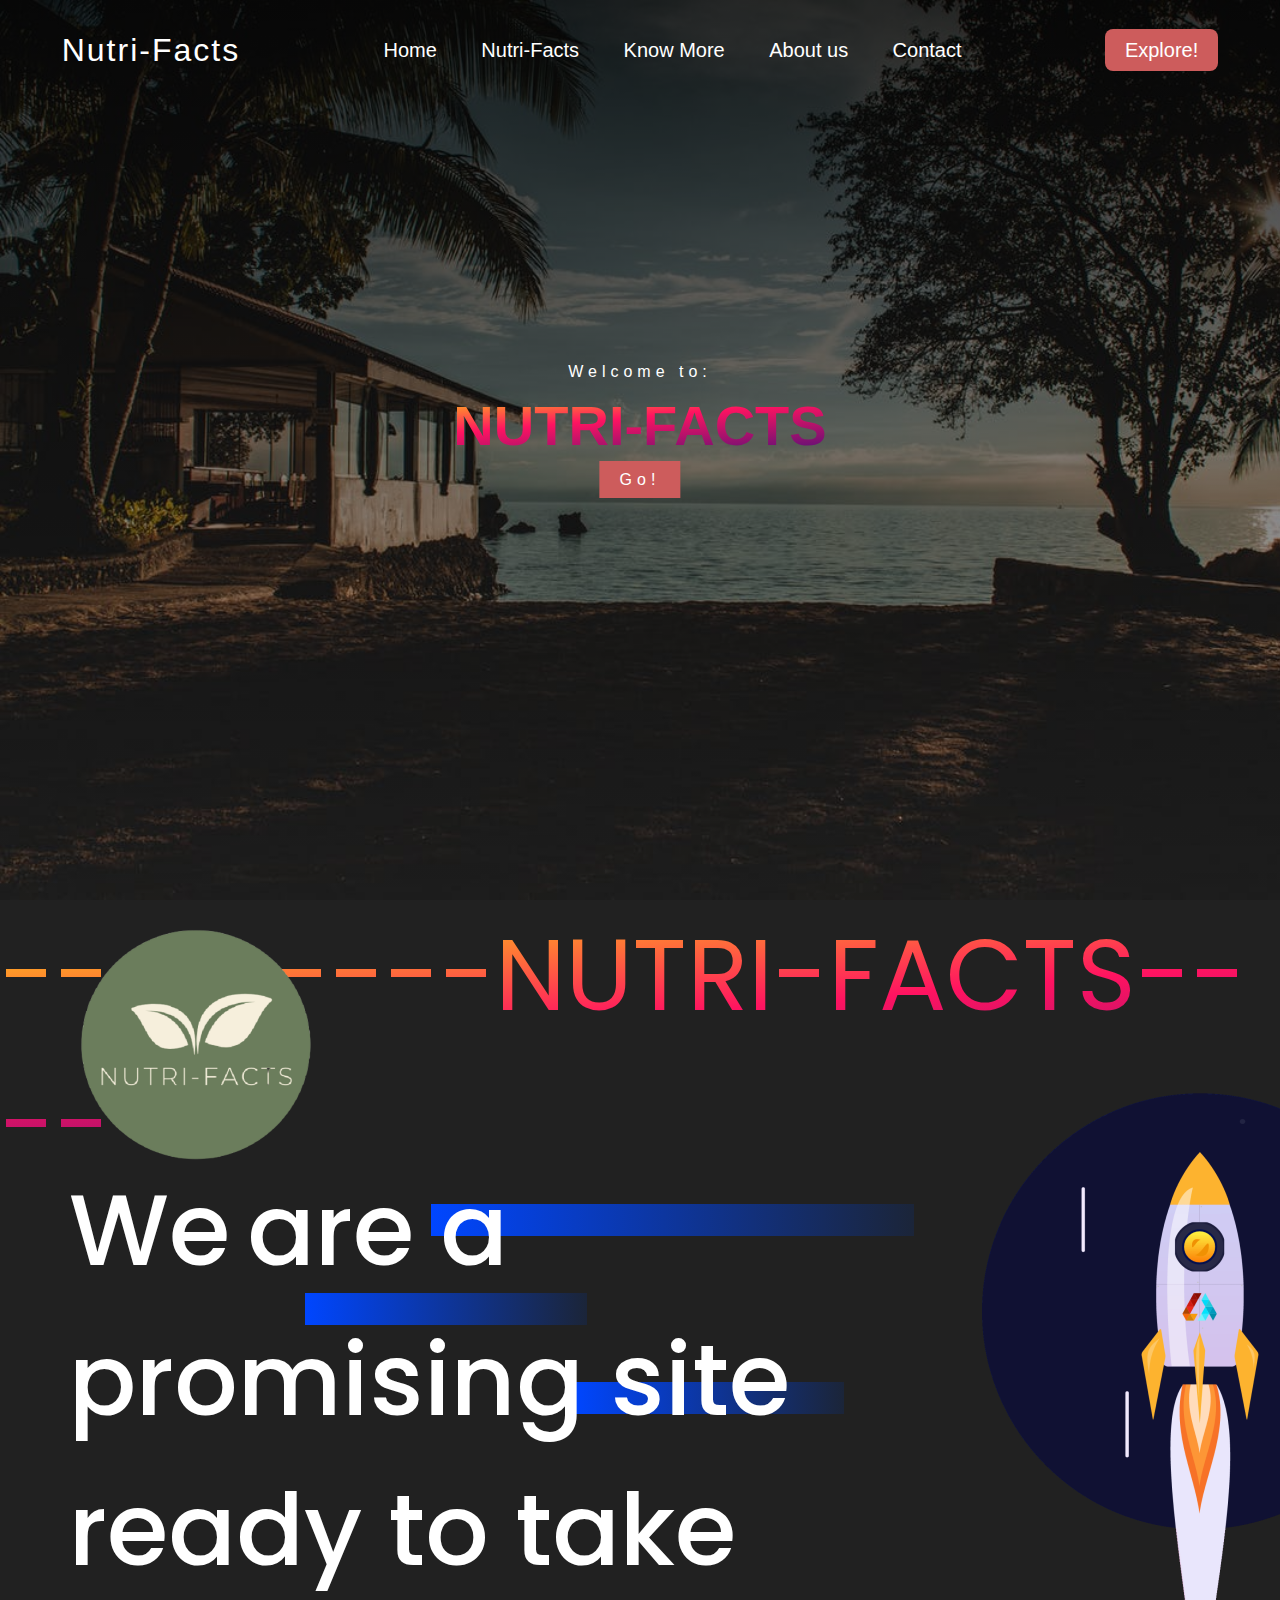
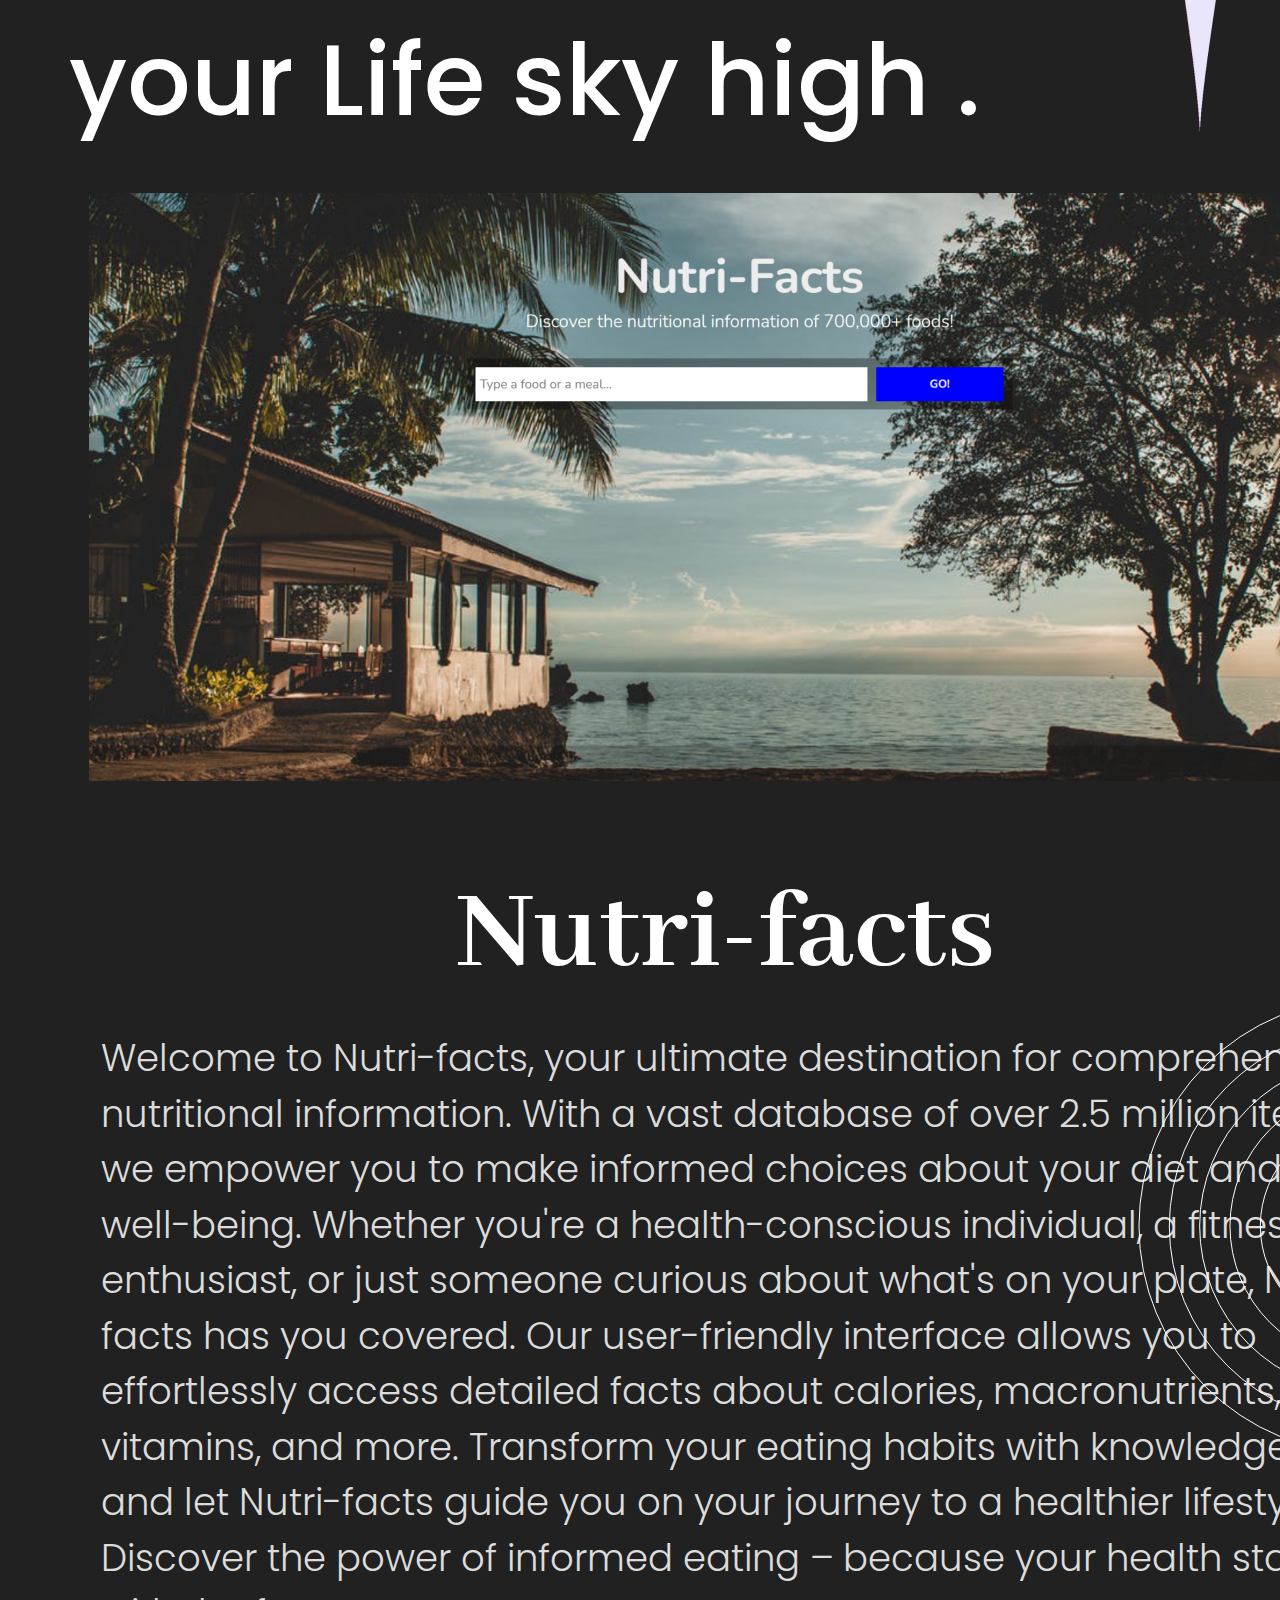
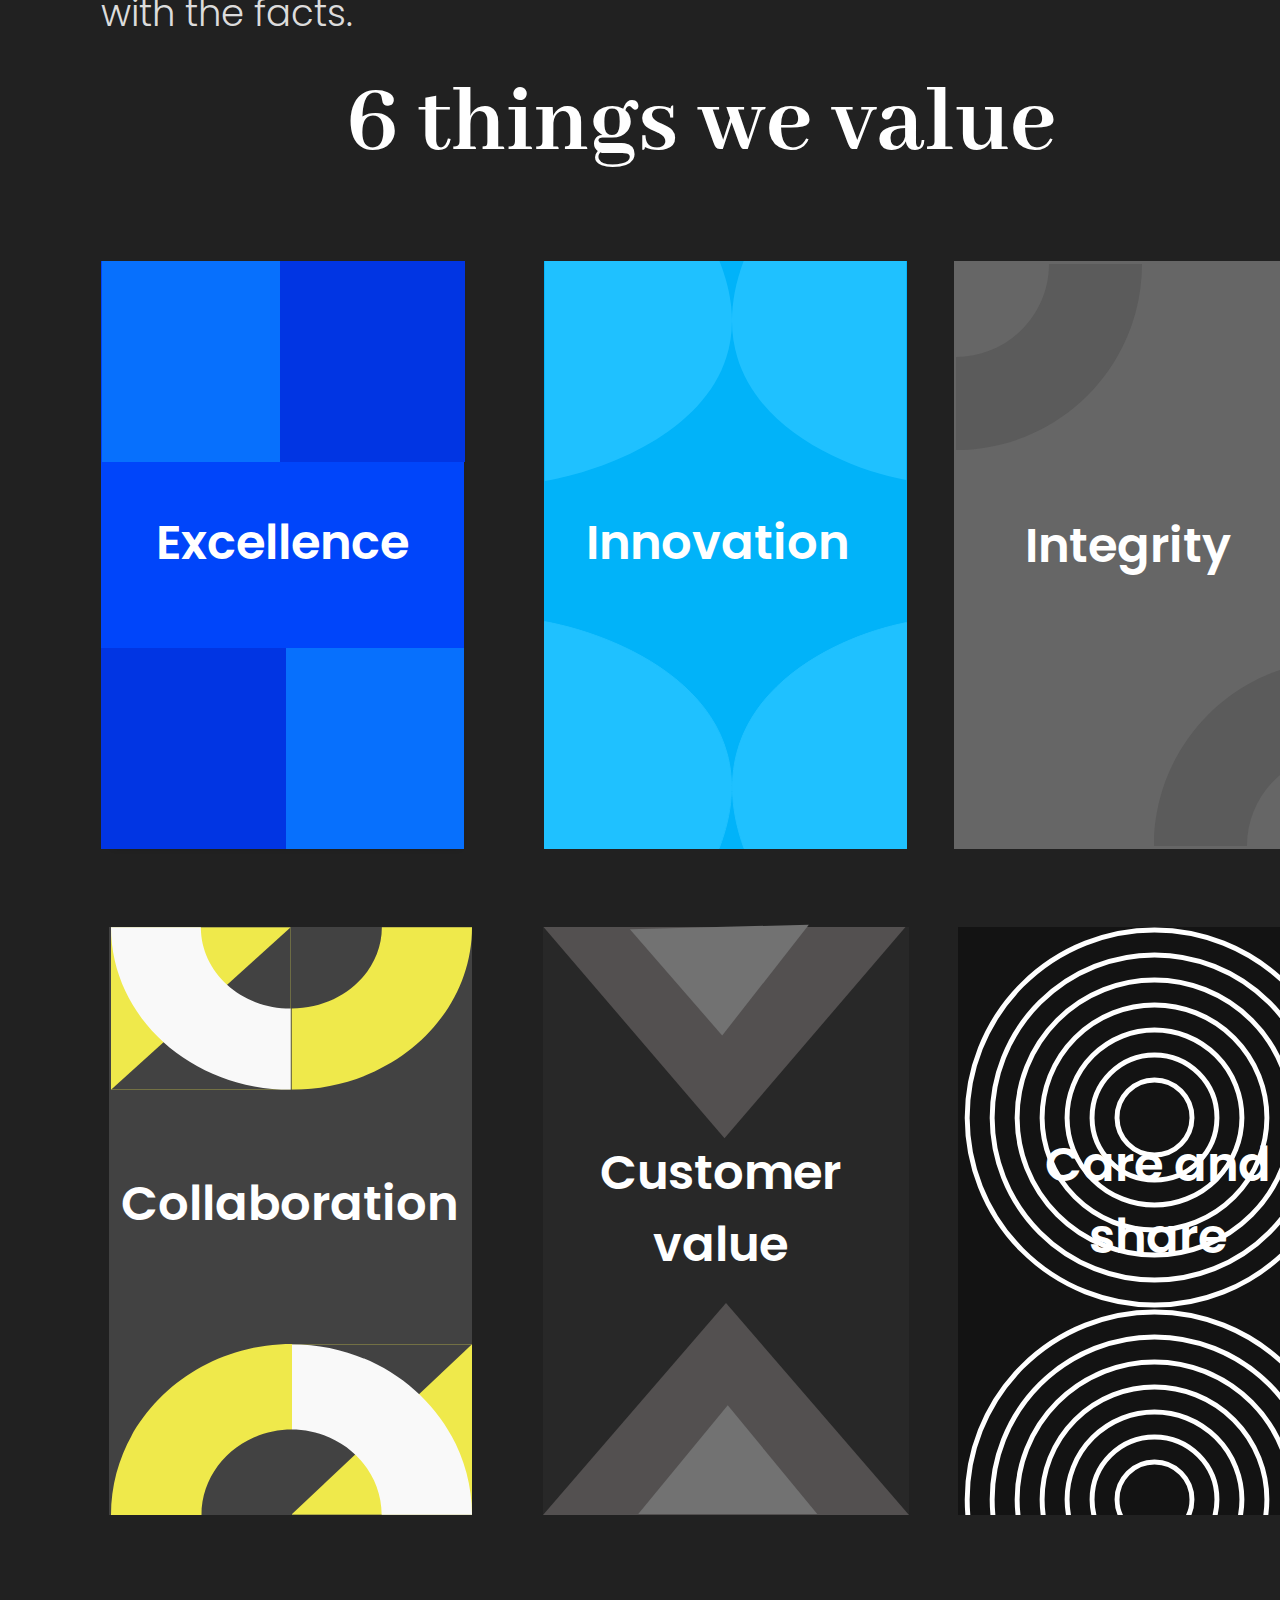
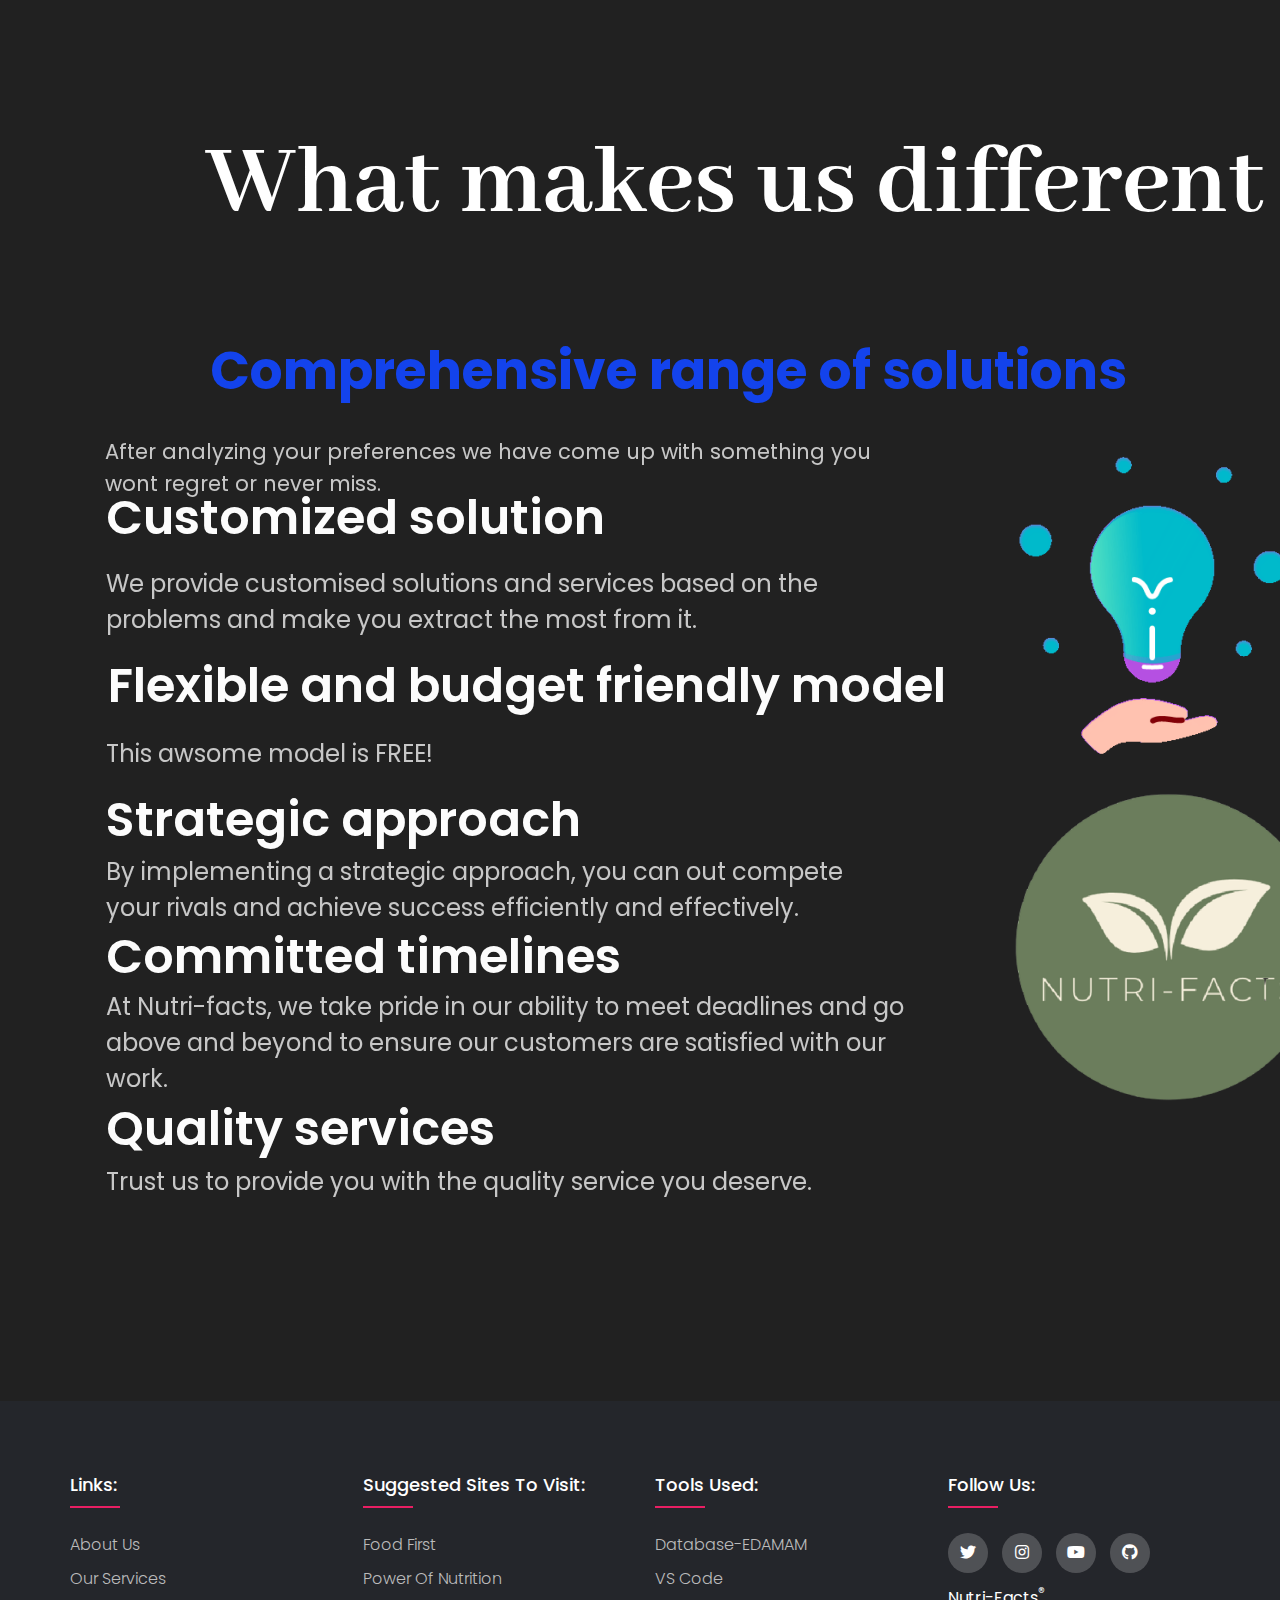
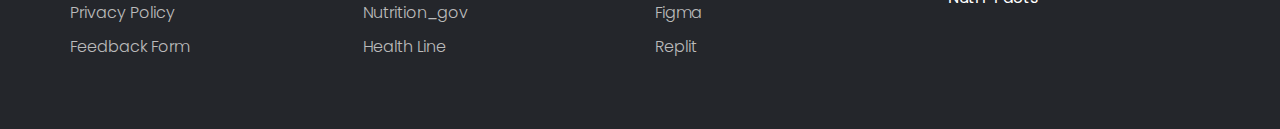
==== commit 4daab320: "Update index.html" ====
--- a/index.html
+++ b/index.html
@@ -1,19 +1,19 @@
 <!DOCTYPE html>
 <html lan="en">
   <head>
-    <link rel="icon" type="image/x-icon" href="/contact page/favicon.ico">
-    <link rel="stylesheet" href="global.css" />
-    <link rel="stylesheet" href="index.css" />
-    <link rel="stylesheet" href="scroll.css" />
-    <link
-      rel="stylesheet"
-      href="https://fonts.googleapis.com/css2?family=Poppins:wght@300;400;500;600;700&display=swap"
-    />
-    <link
-      rel="stylesheet"
-      href="https://fonts.googleapis.com/css2?family=Abhaya Libre:wght@700&display=swap"
+    <link rel="icon" type="image/x-icon" href="/contact page/favicon-removebg-preview.ico">
+    <link rel="stylesheet" href="global.css" />
+    <link rel="stylesheet" href="index.css" />
+    <link rel="stylesheet" href="scroll.css" />
+    <link
+      rel="stylesheet"
+      href="https://fonts.googleapis.com/css2?family=Poppins:wght@300;400;500;600;700&display=swap"
     />
-  <link rel="stylesheet" href="style.css">
+    <link
+      rel="stylesheet"
+      href="https://fonts.googleapis.com/css2?family=Abhaya Libre:wght@700&display=swap"
+    />
+  <link rel="stylesheet" href="style.css">
   <link rel="stylesheet" type="text/css" 
   href="https://cdnjs.cloudflare.com/ajax/libs/font-awesome/5.15.1/css/all.min.css">
   <title>Nutri-Facts</title>
@@ -36,183 +36,183 @@
       </div>
     </nav>
     <section class="h-text">
-      <span>Welcome to:</span>
-      <br>
+      <span>Welcome to:</span>
+      <br>
       <h1 class="water-animated"><font align="left">Nutri-Facts</font></h1>
       <br>
       <a href="nutrition-fact.html">Go!</a><br><br><br>
     </section>
-  </header>
-<body>
-  <div class="desktop-2">
-      <div class="desktop-2-child"></div>
-      <div class="desktop-2-item"></div>
-      <div class="desktop-2-inner"></div>
-      <img
-        class="httpslottiefilescom88140-icon"
-        alt=""
-        src="./public/httpslottiefilescom88140rocketlivetrade@2x.png"
-      />
-
-      <div class="we-are-a-container">
-        <p class="we-are-a-promising-site-ready">
-          <span class="we">We</span>
-          <span class="we" > are a promising site ready to take your Life sky high .</span>
-        </p>
-      </div>
-      <div class="nutri-facts">---------Nutri-facts------</div>
-      <b class="nutri-facts1">Nutri-facts</b>
-      <div class="things-we-value-container">
-        <b>6 things we value</b>
-      </div>
-      <b class="what-makes-us">What makes us different</b>
-      <div class="welcome-to-nutri-facts">
-        Welcome to Nutri-facts, your ultimate destination for comprehensive
-        nutritional information. With a vast database of over 2.5 million items,
-        we empower you to make informed choices about your diet and well-being.
-        Whether you're a health-conscious individual, a fitness enthusiast, or
-        just someone curious about what's on your plate, Nutri-facts has you
-        covered. Our user-friendly interface allows you to effortlessly access
-        detailed facts about calories, macronutrients, vitamins, and more.
-        Transform your eating habits with knowledge, and let Nutri-facts guide
-        you on your journey to a healthier lifestyle. Discover the power of
-        informed eating – because your health starts with the facts.
-      </div>
-      <img class="lingkaran-icon" alt="" src="./public/lingkaran.svg" />
-
-      <div class="group-div">
-        <div class="rectangle-wrapper">
-          <div class="group-child"></div>
-        </div>
-      </div>
-      <img class="group-icon" alt="" src="./public/group-7.svg" />
-
-      <div class="group-parent">
-        <div class="rectangle-container">
-          <div class="group-item"></div>
-        </div>
-        <img class="group-inner" alt="" src="./public/group-16.svg" />
-
-        <img class="group-child1" alt="" src="./public/group-17.svg" />
-
-        <div class="innovation">Innovation</div>
-      </div>
-      <div class="group-container">
-        <div class="rectangle-container">
-          <div class="rectangle-div"></div>
-        </div>
-        <div class="group-child2"></div>
-        <div class="group-child3"></div>
-        <div class="group-child4"></div>
-        <div class="group-child5"></div>
-        <div class="group-child6"></div>
-        <div class="excellence">Excellence</div>
-      </div>
-      <div class="rectangle-parent">
-        <div class="group-child7"></div>
-        <img class="pattern-icon" alt="" src="./public/pattern.svg" />
-
-        <img class="pattern-icon1" alt="" src="./public/pattern1.svg" />
-
-        <div class="integrity">Integrity</div>
-      </div>
-      <img class="desktop-2-child1" alt="" src="./public/group-18.svg" />
-
-      <div class="desktop-2-inner1">
-        <div class="group-parent1">
-          <div class="rectangle-wrapper1">
-            <div class="group-child8"></div>
-          </div>
-          <div class="collaboration-wrapper">
-            <div class="collaboration">Collaboration</div>
-          </div>
-          <img class="pattern-icon2" alt="" src="./public/pattern2.svg" />
-
-          <img class="pattern-icon3" alt="" src="./public/pattern3.svg" />
-
-          <img class="pattern-icon4" alt="" src="./public/pattern4.svg" />
-
-          <img class="pattern-icon5" alt="" src="./public/pattern5.svg" />
-        </div>
-      </div>
-      <img class="desktop-2-child2" alt="" src="./public/group-20.svg" />
-
-      <div class="customer-value-parent">
-        <div class="customer-value">
-          <span class="customer-value-txt-container">
-            <p class="we-are-a-promising-site-ready">Customer</p>
-            <p class="we-are-a-promising-site-ready">value</p>
-          </span>
-        </div>
-        <img class="polygon-icon" alt="" src="./public/polygon-1.svg" />
-
-        <img class="group-child9" alt="" src="./public/group-21.svg" />
-      </div>
-      <div class="rectangle-group">
-        <div class="frame-child"></div>
-        <img class="lingkaran-icon1" alt="" src="./public/lingkaran1.svg" />
-
-        <img class="lingkaran-icon2" alt="" src="./public/lingkaran1.svg" />
-
-        <div class="care-and-share">Care and share</div>
-      </div>
-      <div class="comprehensive-range-of-solutio-parent">
-        <b class="comprehensive-range-of">Comprehensive range of solutions</b>
-        <div class="after-analyzing-your-container">
-          <span class="customer-value-txt-container">
-            <p class="we-are-a-promising-site-ready">
-              After analyzing your preferences we have come up with something
-              you wont regret or never miss.
-            </p>
-          </span>
-        </div>
-        <div class="customized-solution-parent">
-          <div class="customized-solution">Customized solution</div>
-          <div class="flexible-and-budget">
-            Flexible and budget friendly model
-          </div>
-          <div class="strategic-approach">Strategic approach</div>
-          <div class="committed-timelines">Committed timelines</div>
-          <div class="we-provide-customised">
-            We provide customised solutions and services based on the problems
-            and make you extract the most from it.
-          </div>
-          <div class="by-implementing-a">
-            By implementing a strategic approach, you can out compete your
-            rivals and achieve success efficiently and effectively.
-          </div>
-          <div class="this-awsome-model">This awsome model is FREE!</div>
-          <div class="trust-us-to">
-            Trust us to provide you with the quality service you deserve.
-          </div>
-          <div class="at-nutri-facts-we">
-            At Nutri-facts, we take pride in our ability to meet deadlines and
-            go above and beyond to ensure our customers are satisfied with our
-            work.
-          </div>
-          <div class="quality-services">Quality services</div>
-        </div>
-      </div>
-      <img
-        class="logo-site-background-unremoved-icon"
-        alt=""
-        src="./public/logositebackgroundunremovedremovebgpreview-1@2x.png"
-      />
-
-      <img
-        class="logo-site-background-unremoved-icon1"
-        alt=""
-        src="./public/logositebackgroundunremovedremovebgpreview-2@2x.png"
-      />
-
-      <img class="sample-pic-1" alt="" src="./public/sample-pic-1@2x.png" />
-
-      <img
-        class="httpslottiefilescom140458-icon"
-        alt=""
-        src="./public/httpslottiefilescom140458lightsolutionsbluegreenteal@2x.png"
-      />
-    </div>
+  </header>
+<body>
+  <div class="desktop-2">
+      <div class="desktop-2-child"></div>
+      <div class="desktop-2-item"></div>
+      <div class="desktop-2-inner"></div>
+      <img
+        class="httpslottiefilescom88140-icon"
+        alt=""
+        src="./public/httpslottiefilescom88140rocketlivetrade@2x.png"
+      />
+
+      <div class="we-are-a-container">
+        <p class="we-are-a-promising-site-ready">
+          <span class="we">We</span>
+          <span class="we" > are a promising site ready to take your Life sky high .</span>
+        </p>
+      </div>
+      <div class="nutri-facts">---------Nutri-facts------</div>
+      <b class="nutri-facts1">Nutri-facts</b>
+      <div class="things-we-value-container">
+        <b>6 things we value</b>
+      </div>
+      <b class="what-makes-us">What makes us different</b>
+      <div class="welcome-to-nutri-facts">
+        Welcome to Nutri-facts, your ultimate destination for comprehensive
+        nutritional information. With a vast database of over 2.5 million items,
+        we empower you to make informed choices about your diet and well-being.
+        Whether you're a health-conscious individual, a fitness enthusiast, or
+        just someone curious about what's on your plate, Nutri-facts has you
+        covered. Our user-friendly interface allows you to effortlessly access
+        detailed facts about calories, macronutrients, vitamins, and more.
+        Transform your eating habits with knowledge, and let Nutri-facts guide
+        you on your journey to a healthier lifestyle. Discover the power of
+        informed eating – because your health starts with the facts.
+      </div>
+      <img class="lingkaran-icon" alt="" src="./public/lingkaran.svg" />
+
+      <div class="group-div">
+        <div class="rectangle-wrapper">
+          <div class="group-child"></div>
+        </div>
+      </div>
+      <img class="group-icon" alt="" src="./public/group-7.svg" />
+
+      <div class="group-parent">
+        <div class="rectangle-container">
+          <div class="group-item"></div>
+        </div>
+        <img class="group-inner" alt="" src="./public/group-16.svg" />
+
+        <img class="group-child1" alt="" src="./public/group-17.svg" />
+
+        <div class="innovation">Innovation</div>
+      </div>
+      <div class="group-container">
+        <div class="rectangle-container">
+          <div class="rectangle-div"></div>
+        </div>
+        <div class="group-child2"></div>
+        <div class="group-child3"></div>
+        <div class="group-child4"></div>
+        <div class="group-child5"></div>
+        <div class="group-child6"></div>
+        <div class="excellence">Excellence</div>
+      </div>
+      <div class="rectangle-parent">
+        <div class="group-child7"></div>
+        <img class="pattern-icon" alt="" src="./public/pattern.svg" />
+
+        <img class="pattern-icon1" alt="" src="./public/pattern1.svg" />
+
+        <div class="integrity">Integrity</div>
+      </div>
+      <img class="desktop-2-child1" alt="" src="./public/group-18.svg" />
+
+      <div class="desktop-2-inner1">
+        <div class="group-parent1">
+          <div class="rectangle-wrapper1">
+            <div class="group-child8"></div>
+          </div>
+          <div class="collaboration-wrapper">
+            <div class="collaboration">Collaboration</div>
+          </div>
+          <img class="pattern-icon2" alt="" src="./public/pattern2.svg" />
+
+          <img class="pattern-icon3" alt="" src="./public/pattern3.svg" />
+
+          <img class="pattern-icon4" alt="" src="./public/pattern4.svg" />
+
+          <img class="pattern-icon5" alt="" src="./public/pattern5.svg" />
+        </div>
+      </div>
+      <img class="desktop-2-child2" alt="" src="./public/group-20.svg" />
+
+      <div class="customer-value-parent">
+        <div class="customer-value">
+          <span class="customer-value-txt-container">
+            <p class="we-are-a-promising-site-ready">Customer</p>
+            <p class="we-are-a-promising-site-ready">value</p>
+          </span>
+        </div>
+        <img class="polygon-icon" alt="" src="./public/polygon-1.svg" />
+
+        <img class="group-child9" alt="" src="./public/group-21.svg" />
+      </div>
+      <div class="rectangle-group">
+        <div class="frame-child"></div>
+        <img class="lingkaran-icon1" alt="" src="./public/lingkaran1.svg" />
+
+        <img class="lingkaran-icon2" alt="" src="./public/lingkaran1.svg" />
+
+        <div class="care-and-share">Care and share</div>
+      </div>
+      <div class="comprehensive-range-of-solutio-parent">
+        <b class="comprehensive-range-of">Comprehensive range of solutions</b>
+        <div class="after-analyzing-your-container">
+          <span class="customer-value-txt-container">
+            <p class="we-are-a-promising-site-ready">
+              After analyzing your preferences we have come up with something
+              you wont regret or never miss.
+            </p>
+          </span>
+        </div>
+        <div class="customized-solution-parent">
+          <div class="customized-solution">Customized solution</div>
+          <div class="flexible-and-budget">
+            Flexible and budget friendly model
+          </div>
+          <div class="strategic-approach">Strategic approach</div>
+          <div class="committed-timelines">Committed timelines</div>
+          <div class="we-provide-customised">
+            We provide customised solutions and services based on the problems
+            and make you extract the most from it.
+          </div>
+          <div class="by-implementing-a">
+            By implementing a strategic approach, you can out compete your
+            rivals and achieve success efficiently and effectively.
+          </div>
+          <div class="this-awsome-model">This awsome model is FREE!</div>
+          <div class="trust-us-to">
+            Trust us to provide you with the quality service you deserve.
+          </div>
+          <div class="at-nutri-facts-we">
+            At Nutri-facts, we take pride in our ability to meet deadlines and
+            go above and beyond to ensure our customers are satisfied with our
+            work.
+          </div>
+          <div class="quality-services">Quality services</div>
+        </div>
+      </div>
+      <img
+        class="logo-site-background-unremoved-icon"
+        alt=""
+        src="./public/logositebackgroundunremovedremovebgpreview-1@2x.png"
+      />
+
+      <img
+        class="logo-site-background-unremoved-icon1"
+        alt=""
+        src="./public/logositebackgroundunremovedremovebgpreview-2@2x.png"
+      />
+
+      <img class="sample-pic-1" alt="" src="./public/sample-pic-1@2x.png" />
+
+      <img
+        class="httpslottiefilescom140458-icon"
+        alt=""
+        src="./public/httpslottiefilescom140458lightsolutionsbluegreenteal@2x.png"
+      />
+    </div>
 </body>
   <footer class="footer">
     <div class="container">
@@ -222,7 +222,7 @@
           <ul>
             <li><a href="about-us.html">about us</a></li>
             <li><a href="knowmore.html">our services</a></li>
-            <li><a href="https://www.freeprivacypolicy.com/live/bee9b067-fa0c-4df9-8935-15c11bc087a7">privacy policy</a></li>
+            <li><a href="https://www.freeprivacypolicy.com/live/bee9b067-fa0c-4df9-8935-15c11bc087a7">privacy policy</a></li>
             <li><a href="https://forms.gle/V95WDmxahqMEdHHg9">Feedback Form</a></li>
           </ul>
         </div>
@@ -256,6 +256,6 @@
         </div>
       </div>
     </div>
- </footer>
+ </footer>
 </body>
-</html>+</html>
